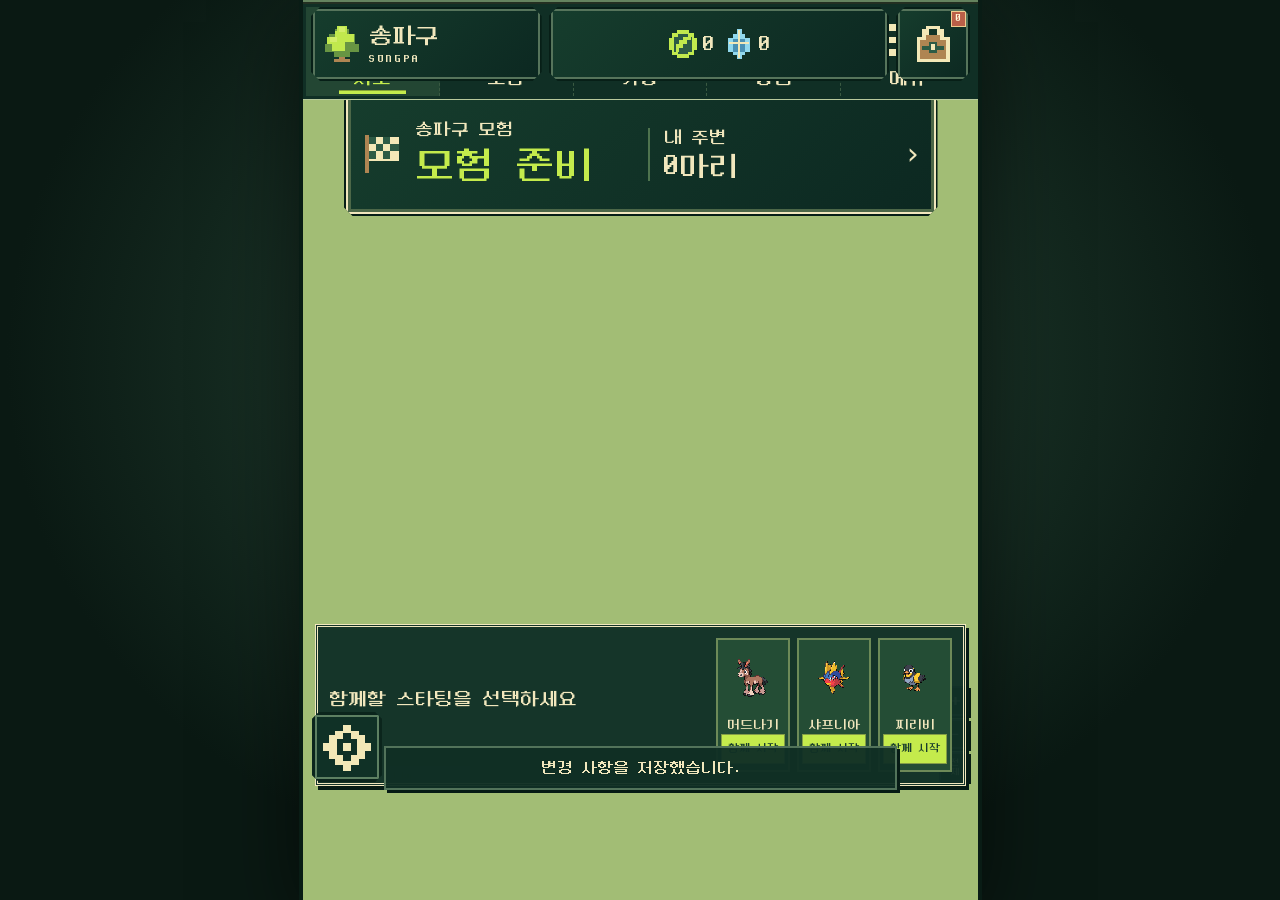
==== index.html @ f277f187 "Publish Poketour 4afa9ff" ====
<!doctype html>
<html lang="ko">
<head>
  <meta charset="UTF-8"><meta name="viewport" content="width=device-width, initial-scale=1, viewport-fit=cover">
  <meta name="theme-color" content="#192e28"><meta name="description" content="송파구 실제 지도와 GPS에서 시작하는 도트풍 팬게임. 현실 시간으로 이동하고 시설을 탐험하세요.">
  <title>송파 모험지도</title>
  <link rel="icon" href="data:image/svg+xml,%3Csvg xmlns='http://www.w3.org/2000/svg' viewBox='0 0 32 32'%3E%3Cpath fill='%23192e28' d='M0 0h32v32H0z'/%3E%3Cpath fill='%23caee7d' d='M8 6h16v16h-4v4h-8v-4H8z'/%3E%3Cpath fill='%23192e28' d='M13 11h6v6h-6z'/%3E%3C/svg%3E">
  <link rel="stylesheet" href="./maplibre-gl.css"><link rel="stylesheet" href="./style.css?v=4"><link rel="stylesheet" href="./mobile.css?v=6">
  <script defer src="./runtime-config.js"></script><script defer src="./platform/browser.js"></script>
  <link rel="stylesheet" href="./ui-theme.css?v=3"><script defer src="./maplibre-gl.js"></script><script defer src="./game-config.js?v=3"></script><script defer src="./game-core.js?v=3"></script><script defer src="./app.js?v=5"></script><script defer src="./engine.js?v=5"></script><script defer src="./save-controls.js"></script><script defer src="./game-ui.js?v=9"></script>
</head>
<body>
  <div class="game-window">
  <header class="topbar"><div class="brand pixel-frame"><span class="pixel-icon icon-tree" aria-hidden="true"></span><div><h1>송파구</h1><p>SONGPA</p></div></div><strong id="wallet" class="resource-bar pixel-frame" aria-label="보유 재화"></strong><button class="quick-bag pixel-frame" data-tab="bag" aria-label="가방 열기" title="가방"><span class="pixel-icon icon-bag" aria-hidden="true"></span><span id="bag-count" class="count-dot">0</span></button></header>
  <main id="workspace" class="workspace" data-screen="map">
    <section class="map-area" aria-label="송파구 모험 지도">
      <div id="map"></div>
      <div class="map-tools"><button id="follow-character" aria-label="게임 위치로 이동" title="게임 위치로 이동"><span class="pixel-icon icon-target" aria-hidden="true"></span></button><button id="test-spawn" aria-label="시험용 포켓몬 출현" title="시험용 포켓몬 출현"><span class="pixel-icon icon-sprout" aria-hidden="true"></span></button></div><button id="cluster-summary" aria-hidden="true" tabindex="-1" hidden></button><div class="map-caption"><span class="badge">SONGPA</span><span>실제 지형 · 도트풍 지도</span></div>
      <div class="map-controls"><button id="zoom-in" aria-label="지도 확대">＋</button><button id="zoom-out" aria-label="지도 축소">−</button><button id="reset-map" aria-label="송파구 전체 보기">전체</button></div>
      <div id="map-error" class="map-error" hidden><strong>지도를 불러오지 못했습니다.</strong><p>지도는 인터넷 연결이 필요합니다. 아래 장소 목록은 계속 살펴볼 수 있습니다.</p><button onclick="location.reload()">다시 불러오기</button></div>

    </section>
    <aside class="explorer" aria-label="송파구 장소 탐색">
      <div class="explorer-heading"><span class="eyebrow">모험의 첫 지역</span><h2>송파구</h2><p>목적지를 선택하고 경로를 확인하세요.</p></div>
      <button id="journey-hud" class="journey-hud pixel-frame" aria-label="이동 정보 열기"><span class="pixel-icon icon-flag" aria-hidden="true"></span><span class="journey-main"><small id="journey-label">모험 준비</small><strong id="journey-duration">송파 탐험</strong></span><span class="journey-arrival"><small id="journey-eta-label">내 주변</small><strong id="journey-eta">—</strong></span><span class="journey-chevron" aria-hidden="true">›</span></button><div id="journey-actions" hidden><button id="journey-depart">출발하기</button><button id="journey-detail">경로 상세</button></div><p id="game-status" class="status-toast" role="status">이 브라우저의 모험을 불러오는 중…</p><section id="starter-panel" class="game-panel"><h3>함께할 스타팅을 선택하세요</h3><p>5레벨 · 2,500원 · 몬스터볼 25개 · 슈퍼볼 5개 · 상처약 10개 (게임용 초기값)</p><div id="starter-choices"></div></section>
      <nav class="game-tabs" aria-label="게임 메뉴"><button data-tab="map" aria-label="지도" title="지도" aria-pressed="true"><span class="pixel-icon icon-map" aria-hidden="true"></span><span>지도</span></button><button data-tab="dex" aria-label="도감" title="도감"><span class="pixel-icon icon-dex" aria-hidden="true"></span><span>도감</span></button><button data-tab="bag" aria-label="가방" title="가방"><span class="pixel-icon icon-bag" aria-hidden="true"></span><span>가방</span></button><button data-tab="shop" aria-label="상점" title="상점"><span class="pixel-icon icon-shop" aria-hidden="true"></span><span>상점</span></button><button data-tab="settings" aria-label="메뉴" title="메뉴"><span class="pixel-icon icon-menu" aria-hidden="true"></span><span>메뉴</span></button></nav><section id="panel-team" hidden></section><section id="panel-battle" hidden></section><section id="panel-log" hidden></section><section id="panel-dex" hidden><h3>전 세대 도감</h3><input id="dex-search" placeholder="이름·영문명·전국도감 번호" aria-label="도감 검색"><p id="dex-count"></p><a href="./data-report.json" target="_blank">데이터 범위·검토 목록</a><div id="dex-list"></div></section><section id="panel-bag" hidden></section><section id="panel-shop" hidden></section><section id="panel-settings" hidden><h3 class="panel-title">모험 메뉴</h3><div class="menu-grid"><button data-tab="team" aria-label="탐험 팀" title="탐험 팀"><span class="pixel-icon icon-team" aria-hidden="true"></span><span>탐험 팀</span></button><button id="battle-badge" data-tab="battle" aria-label="전투" title="전투"><span class="pixel-icon icon-battle" aria-hidden="true"></span><span>전투</span></button><button data-tab="nearby" aria-label="주변 장소" title="주변 장소"><span class="pixel-icon icon-location" aria-hidden="true"></span><span>주변 장소</span></button><button data-tab="log" aria-label="모험 기록" title="모험 기록"><span class="pixel-icon icon-log" aria-hidden="true"></span><span>모험 기록</span></button></div><details class="menu-section" open><summary>위치 · 탐색</summary><section id="control-panel" class="game-panel menu-control" aria-label="모험 상태"><span id="mode-label" class="eyebrow">진행도 확인 중</span><h3 id="game-location">모험을 준비하고 있어요</h3><p id="save-status" role="status"></p><div class="location-bar"><div><span id="gps-title">GPS 확인 준비</span><small id="gps-status" role="status">실제 GPS와 게임 위치는 분리됩니다.</small></div><div class="location-actions"><button id="resume-position" aria-label="저장된 위치에서 재개" title="저장된 위치에서 재개">↶</button><button id="locate" aria-label="GPS 확인" title="GPS 확인">◎ <span>GPS</span></button></div></div><p id="catchup-status" hidden></p><div class="button-row"><button id="search-toggle">현재 위치 자동 탐색</button><button id="auto-toggle">자동 전투</button></div><div class="button-row"><button id="join-gps">GPS 합류</button><button id="demo-start">체험 시작</button></div><small>체험 출발점은 지도에서 확인한 서울아산병원 앞 보행로입니다. GPS 위치가 아닙니다.</small><div id="travel-status" hidden><progress id="travel-progress" max="100" value="0"></progress><strong id="travel-remaining"></strong><p id="travel-eta"></p><button id="cancel-travel">현재 진행 지점에서 이동 종료</button></div></section></details><details class="menu-section"><summary>자동 전투 설정</summary><div id="settings-content"></div></details><details class="menu-section"><summary>지도 배율</summary><section class="zoom-panel"><div id="zoom-options"></div><p id="range-status"></p></section></details><section id="backup-panel" class="menu-section" hidden><h3>이 브라우저의 저장</h3><p>로그인 없이 이 브라우저에 저장됩니다. 브라우저 데이터를 지우면 진행도가 사라질 수 있습니다. 다른 기기로 옮기려면 저장 파일을 내려받으세요.</p><button id="backup-export">저장 파일 내려받기</button><label>저장 파일 선택<input id="backup-file" type="file" accept="application/json,.json"></label><button id="backup-restore" hidden>선택한 저장으로 복원</button><p id="backup-status" role="status"></p></section><footer id="site-info" class="side-footer"><p>학교·병원에 출입하거나 물에 들어갈 필요가 없습니다. 실제 내비게이션·안전 안내가 아닌 비영리 팬게임 프로토타입입니다.</p><details><summary>데이터·선정 기준·개인정보</summary><p id="facility-counts"></p><p>공원: 확인된 면적 30,000㎡ 이상만. 병원: 심평원 종합병원·상급종합 분류만. 면적 미확인·단위 오류 공원은 제외합니다. 장소 목록은 송파구의 모든 시설을 보장하지 않습니다.</p><p>공원 면적: 서울시 주요 공원현황(2026 하반기, 공공누리 1유형) 및 서울시 한강 안내. 학교·수역 좌표: OSM 2026-09-27. 학교급은 이름·태그로 구분하고 미확인은 난이도 미정. 실제 교직원·학생은 사용하지 않습니다.</p><p>점선 경계·지역 판정: 2015 공개 행정경계 시험 범위이며 최신 경계를 보장하지 않습니다. 공원·수면 경계는 OSM 원본 폴리곤으로 확인하며, 확인 실패 구역은 임의로 생성하지 않습니다.</p><p>도보: 송파 OSM 보행 연결망을 브라우저에서 자체 계산한 경로·예상 시간. 임시 속도 도보 4·지상 8·공중 20·수상 8km/h. 시간 배율은 1:1. 수상·복합 이동은 실제 동일 수면과 보행 연결망이 확인되는 경우에만 지원합니다.</p><p>실제 GPS와 오차는 화면 메모리에만 보관하며 이력은 쌓지 않습니다. 게임 위치·이동 경로·진행도는 이 브라우저의 IndexedDB에 저장됩니다. 별도 계정이나 로그인은 필요하지 않습니다. GPS에서 게임을 시작·합류하면 해당 좌표가 게임 위치로 저장됩니다. 경로 계산은 브라우저가 내려받은 보행 연결망으로 처리합니다. 지도 타일 요청은 OpenFreeMap에 전달됩니다.</p><p>GPS 오차 100m·유효 시간 60초·경로 정합 허용치는 개발용 잠정값입니다. 전투·포획·성장·진화·시설 이용은 브라우저에서 처리합니다. 일부 기술·특수 진화·특성 효과는 지원 범위가 제한되며 기술 관리 화면과 README에 표시합니다.</p><a href="https://www.openstreetmap.org/copyright" target="_blank" rel="noopener">© OpenStreetMap contributors · ODbL</a> · <a href="https://www.openstreetmap.org/fixthemap" target="_blank" rel="noopener">지도 오류 수정</a><br><a href="https://openmaptiles.org" target="_blank" rel="noopener">OpenMapTiles</a> · <a href="https://openfreemap.org" target="_blank" rel="noopener">OpenFreeMap</a><br><a href="https://www.openstreetmap.org/copyright" target="_blank" rel="noopener">보행 연결망: OpenStreetMap · ODbL</a><br><a href="https://data.seoul.go.kr/dataList/OA-394/A/1/datasetView.do" target="_blank" rel="noopener">공원 면적: 서울 열린데이터광장</a><br><a href="https://github.com/southkorea/seoul-maps" target="_blank" rel="noopener">경계: southkorea/seoul-maps · Apache 2.0</a><p>포켓몬 원본 자료: PokéAPI · PokeAPI/sprites. 레드 도트: pret/pokefirered 원본 그래픽 (Pokémon 권리자 소유). 비영리 팬게임이며 IP 이용 허가를 받은 서비스가 아닙니다.</p><a href="./README.html" target="_blank">구현 규칙·검증·제한 확인</a></details></footer></section><div id="map-explore" hidden><div class="filters" aria-label="장소 종류"><button data-filter="all" aria-pressed="true">전체</button><button data-filter="hospital" aria-pressed="false"><span class="key hospital">＋</span>센터</button><button data-filter="school" aria-pressed="false"><span class="key school">G</span>체육관</button><button data-filter="habitat" aria-pressed="false"><span class="key habitat">H</span>서식지</button><button data-filter="shop" aria-pressed="false"><span class="key shop">D</span>백화점</button></div>
      <p class="list-summary" id="list-summary" role="status">공개 지도에서 장소를 불러오는 중…</p>
      <div id="detail" class="detail" hidden><button id="close-detail" class="close" aria-label="선택 장소 닫기">×</button><span id="detail-type" class="eyebrow"></span><h3 id="detail-name"></h3><p id="detail-desc"></p><div class="detail-meta"><span id="detail-distance"></span><span id="detail-coord"></span><span id="facility-evidence"></span><a id="facility-source" target="_blank" rel="noopener">장소 출처 확인</a></div><label for="travel-mode">이동 방식</label><select id="travel-mode"><option value="walk">도보</option><option value="ground">지상 탑승</option><option value="air">공중 탑승</option><option value="water">수상 탑승</option></select><p id="mode-help" class="notice"></p><button id="favorite-place">중요 장소 지정</button><button id="calculate-route">경로·예상 시간 확인</button><div id="route-result" role="status">출발점과 목적지를 선택해 주세요.</div><button id="depart" disabled>출발</button><button id="open-activity" disabled>도착 후 활동</button></div>
      <section id="activity-panel" class="activity-panel" aria-label="시설 활동" hidden><span id="activity-type" class="eyebrow"></span><h3 id="activity-name"></h3><div id="activity-content"></div><div class="button-row"><button id="heal-party" hidden>모두 치료하기</button><button id="close-activity">활동 닫기</button></div></section>
      <div id="place-list" class="place-list"></div></div>
      <p id="world-status" role="status">환경 경계 준비 중</p><button id="retry-world">실제 경계 다시 확인</button>
    </aside>
  </main>
  </div>
</body>
</html>
---- maplibre-gl.css ----
.maplibregl-map{font:12px/20px Helvetica Neue,Arial,Helvetica,sans-serif;overflow:hidden;position:relative;-webkit-tap-highlight-color:rgb(0,0,0,0)}.maplibregl-canvas{left:0;position:absolute;top:0}.maplibregl-map:fullscreen{height:100%;width:100%}.maplibregl-ctrl-group button.maplibregl-ctrl-compass{touch-action:none}.maplibregl-canvas-container.maplibregl-interactive,.maplibregl-ctrl-group button.maplibregl-ctrl-compass{cursor:grab;-webkit-user-select:none;-moz-user-select:none;user-select:none}.maplibregl-canvas-container.maplibregl-interactive.maplibregl-track-pointer{cursor:pointer}.maplibregl-canvas-container.maplibregl-interactive:active,.maplibregl-ctrl-group button.maplibregl-ctrl-compass:active{cursor:grabbing}.maplibregl-canvas-container.maplibregl-touch-zoom-rotate,.maplibregl-canvas-container.maplibregl-touch-zoom-rotate .maplibregl-canvas{touch-action:pan-x pan-y}.maplibregl-canvas-container.maplibregl-touch-drag-pan,.maplibregl-canvas-container.maplibregl-touch-drag-pan .maplibregl-canvas{touch-action:pinch-zoom}.maplibregl-canvas-container.maplibregl-touch-zoom-rotate.maplibregl-touch-drag-pan,.maplibregl-canvas-container.maplibregl-touch-zoom-rotate.maplibregl-touch-drag-pan .maplibregl-canvas{touch-action:none}.maplibregl-canvas-container.maplibregl-touch-drag-pan.maplibregl-cooperative-gestures,.maplibregl-canvas-container.maplibregl-touch-drag-pan.maplibregl-cooperative-gestures .maplibregl-canvas{touch-action:pan-x pan-y}.maplibregl-ctrl-bottom-left,.maplibregl-ctrl-bottom-right,.maplibregl-ctrl-top-left,.maplibregl-ctrl-top-right{pointer-events:none;position:absolute;z-index:2}.maplibregl-ctrl-top-left{left:0;top:0}.maplibregl-ctrl-top-right{right:0;top:0}.maplibregl-ctrl-bottom-left{bottom:0;left:0}.maplibregl-ctrl-bottom-right{bottom:0;right:0}.maplibregl-ctrl{clear:both;pointer-events:auto;transform:translate(0)}.maplibregl-ctrl-top-left .maplibregl-ctrl{float:left;margin:10px 0 0 10px}.maplibregl-ctrl-top-right .maplibregl-ctrl{float:right;margin:10px 10px 0 0}.maplibregl-ctrl-bottom-left .maplibregl-ctrl{float:left;margin:0 0 10px 10px}.maplibregl-ctrl-bottom-right .maplibregl-ctrl{float:right;margin:0 10px 10px 0}.maplibregl-ctrl-group{background:#fff;border-radius:4px}.maplibregl-ctrl-group:not(:empty){box-shadow:0 0 0 2px rgba(0,0,0,.1)}@media (forced-colors:active){.maplibregl-ctrl-group:not(:empty){box-shadow:0 0 0 2px ButtonText}}.maplibregl-ctrl-group button{background-color:transparent;border:0;box-sizing:border-box;cursor:pointer;display:block;height:29px;outline:none;padding:0;width:29px}.maplibregl-ctrl-group button+button{border-top:1px solid #ddd}.maplibregl-ctrl button .maplibregl-ctrl-icon{background-position:50%;background-repeat:no-repeat;display:block;height:100%;width:100%}@media (forced-colors:active){.maplibregl-ctrl-icon{background-color:transparent}.maplibregl-ctrl-group button+button{border-top:1px solid ButtonText}}.maplibregl-ctrl button::-moz-focus-inner{border:0;padding:0}.maplibregl-ctrl-attrib-button:focus,.maplibregl-ctrl-group button:focus{box-shadow:0 0 2px 2px #0096ff}.maplibregl-ctrl button:disabled{cursor:not-allowed}.maplibregl-ctrl button:disabled .maplibregl-ctrl-icon{opacity:.25}@media (hover:hover){.maplibregl-ctrl button:not(:disabled):hover{background-color:rgba(0,0,0,.05)}}.maplibregl-ctrl button:not(:disabled):active{background-color:rgba(0,0,0,.05)}.maplibregl-ctrl-group button:focus:focus-visible{box-shadow:0 0 2px 2px #0096ff}.maplibregl-ctrl-group button:focus:not(:focus-visible){box-shadow:none}.maplibregl-ctrl-group button:focus:first-child{border-radius:4px 4px 0 0}.maplibregl-ctrl-group button:focus:last-child{border-radius:0 0 4px 4px}.maplibregl-ctrl-group button:focus:only-child{border-radius:inherit}.maplibregl-ctrl button.maplibregl-ctrl-zoom-out .maplibregl-ctrl-icon{background-image:url("data:image/svg+xml;charset=utf-8,%3Csvg xmlns='http://www.w3.org/2000/svg' width='29' height='29' fill='%23333' viewBox='0 0 29 29'%3E%3Cpath d='M10 13c-.75 0-1.5.75-1.5 1.5S9.25 16 10 16h9c.75 0 1.5-.75 1.5-1.5S19.75 13 19 13z'/%3E%3C/svg%3E")}.maplibregl-ctrl button.maplibregl-ctrl-zoom-in .maplibregl-ctrl-icon{background-image:url("data:image/svg+xml;charset=utf-8,%3Csvg xmlns='http://www.w3.org/2000/svg' width='29' height='29' fill='%23333' viewBox='0 0 29 29'%3E%3Cpath d='M14.5 8.5c-.75 0-1.5.75-1.5 1.5v3h-3c-.75 0-1.5.75-1.5 1.5S9.25 16 10 16h3v3c0 .75.75 1.5 1.5 1.5S16 19.75 16 19v-3h3c.75 0 1.5-.75 1.5-1.5S19.75 13 19 13h-3v-3c0-.75-.75-1.5-1.5-1.5'/%3E%3C/svg%3E")}@media (forced-colors:active){.maplibregl-ctrl button.maplibregl-ctrl-zoom-out .maplibregl-ctrl-icon{background-image:url("data:image/svg+xml;charset=utf-8,%3Csvg xmlns='http://www.w3.org/2000/svg' width='29' height='29' fill='%23fff' viewBox='0 0 29 29'%3E%3Cpath d='M10 13c-.75 0-1.5.75-1.5 1.5S9.25 16 10 16h9c.75 0 1.5-.75 1.5-1.5S19.75 13 19 13z'/%3E%3C/svg%3E")}.maplibregl-ctrl button.maplibregl-ctrl-zoom-in .maplibregl-ctrl-icon{background-image:url("data:image/svg+xml;charset=utf-8,%3Csvg xmlns='http://www.w3.org/2000/svg' width='29' height='29' fill='%23fff' viewBox='0 0 29 29'%3E%3Cpath d='M14.5 8.5c-.75 0-1.5.75-1.5 1.5v3h-3c-.75 0-1.5.75-1.5 1.5S9.25 16 10 16h3v3c0 .75.75 1.5 1.5 1.5S16 19.75 16 19v-3h3c.75 0 1.5-.75 1.5-1.5S19.75 13 19 13h-3v-3c0-.75-.75-1.5-1.5-1.5'/%3E%3C/svg%3E")}}@media (forced-colors:active) and (prefers-color-scheme:light){.maplibregl-ctrl button.maplibregl-ctrl-zoom-out .maplibregl-ctrl-icon{background-image:url("data:image/svg+xml;charset=utf-8,%3Csvg xmlns='http://www.w3.org/2000/svg' width='29' height='29' viewBox='0 0 29 29'%3E%3Cpath d='M10 13c-.75 0-1.5.75-1.5 1.5S9.25 16 10 16h9c.75 0 1.5-.75 1.5-1.5S19.75 13 19 13z'/%3E%3C/svg%3E")}.maplibregl-ctrl button.maplibregl-ctrl-zoom-in .maplibregl-ctrl-icon{background-image:url("data:image/svg+xml;charset=utf-8,%3Csvg xmlns='http://www.w3.org/2000/svg' width='29' height='29' viewBox='0 0 29 29'%3E%3Cpath d='M14.5 8.5c-.75 0-1.5.75-1.5 1.5v3h-3c-.75 0-1.5.75-1.5 1.5S9.25 16 10 16h3v3c0 .75.75 1.5 1.5 1.5S16 19.75 16 19v-3h3c.75 0 1.5-.75 1.5-1.5S19.75 13 19 13h-3v-3c0-.75-.75-1.5-1.5-1.5'/%3E%3C/svg%3E")}}.maplibregl-ctrl button.maplibregl-ctrl-fullscreen .maplibregl-ctrl-icon{background-image:url("data:image/svg+xml;charset=utf-8,%3Csvg xmlns='http://www.w3.org/2000/svg' width='29' height='29' fill='%23333' viewBox='0 0 29 29'%3E%3Cpath d='M24 16v5.5c0 1.75-.75 2.5-2.5 2.5H16v-1l3-1.5-4-5.5 1-1 5.5 4 1.5-3zM6 16l1.5 3 5.5-4 1 1-4 5.5 3 1.5v1H7.5C5.75 24 5 23.25 5 21.5V16zm7-11v1l-3 1.5 4 5.5-1 1-5.5-4L6 13H5V7.5C5 5.75 5.75 5 7.5 5zm11 2.5c0-1.75-.75-2.5-2.5-2.5H16v1l3 1.5-4 5.5 1 1 5.5-4 1.5 3h1z'/%3E%3C/svg%3E")}.maplibregl-ctrl button.maplibregl-ctrl-shrink .maplibregl-ctrl-icon{background-image:url("data:image/svg+xml;charset=utf-8,%3Csvg xmlns='http://www.w3.org/2000/svg' width='29' height='29' viewBox='0 0 29 29'%3E%3Cpath d='M18.5 16c-1.75 0-2.5.75-2.5 2.5V24h1l1.5-3 5.5 4 1-1-4-5.5 3-1.5v-1zM13 18.5c0-1.75-.75-2.5-2.5-2.5H5v1l3 1.5L4 24l1 1 5.5-4 1.5 3h1zm3-8c0 1.75.75 2.5 2.5 2.5H24v-1l-3-1.5L25 5l-1-1-5.5 4L17 5h-1zM10.5 13c1.75 0 2.5-.75 2.5-2.5V5h-1l-1.5 3L5 4 4 5l4 5.5L5 12v1z'/%3E%3C/svg%3E")}@media (forced-colors:active){.maplibregl-ctrl button.maplibregl-ctrl-fullscreen .maplibregl-ctrl-icon{background-image:url("data:image/svg+xml;charset=utf-8,%3Csvg xmlns='http://www.w3.org/2000/svg' width='29' height='29' fill='%23fff' viewBox='0 0 29 29'%3E%3Cpath d='M24 16v5.5c0 1.75-.75 2.5-2.5 2.5H16v-1l3-1.5-4-5.5 1-1 5.5 4 1.5-3zM6 16l1.5 3 5.5-4 1 1-4 5.5 3 1.5v1H7.5C5.75 24 5 23.25 5 21.5V16zm7-11v1l-3 1.5 4 5.5-1 1-5.5-4L6 13H5V7.5C5 5.75 5.75 5 7.5 5zm11 2.5c0-1.75-.75-2.5-2.5-2.5H16v1l3 1.5-4 5.5 1 1 5.5-4 1.5 3h1z'/%3E%3C/svg%3E")}.maplibregl-ctrl button.maplibregl-ctrl-shrink .maplibregl-ctrl-icon{background-image:url("data:image/svg+xml;charset=utf-8,%3Csvg xmlns='http://www.w3.org/2000/svg' width='29' height='29' fill='%23fff' viewBox='0 0 29 29'%3E%3Cpath d='M18.5 16c-1.75 0-2.5.75-2.5 2.5V24h1l1.5-3 5.5 4 1-1-4-5.5 3-1.5v-1zM13 18.5c0-1.75-.75-2.5-2.5-2.5H5v1l3 1.5L4 24l1 1 5.5-4 1.5 3h1zm3-8c0 1.75.75 2.5 2.5 2.5H24v-1l-3-1.5L25 5l-1-1-5.5 4L17 5h-1zM10.5 13c1.75 0 2.5-.75 2.5-2.5V5h-1l-1.5 3L5 4 4 5l4 5.5L5 12v1z'/%3E%3C/svg%3E")}}@media (forced-colors:active) and (prefers-color-scheme:light){.maplibregl-ctrl button.maplibregl-ctrl-fullscreen .maplibregl-ctrl-icon{background-image:url("data:image/svg+xml;charset=utf-8,%3Csvg xmlns='http://www.w3.org/2000/svg' width='29' height='29' viewBox='0 0 29 29'%3E%3Cpath d='M24 16v5.5c0 1.75-.75 2.5-2.5 2.5H16v-1l3-1.5-4-5.5 1-1 5.5 4 1.5-3zM6 16l1.5 3 5.5-4 1 1-4 5.5 3 1.5v1H7.5C5.75 24 5 23.25 5 21.5V16zm7-11v1l-3 1.5 4 5.5-1 1-5.5-4L6 13H5V7.5C5 5.75 5.75 5 7.5 5zm11 2.5c0-1.75-.75-2.5-2.5-2.5H16v1l3 1.5-4 5.5 1 1 5.5-4 1.5 3h1z'/%3E%3C/svg%3E")}.maplibregl-ctrl button.maplibregl-ctrl-shrink .maplibregl-ctrl-icon{background-image:url("data:image/svg+xml;charset=utf-8,%3Csvg xmlns='http://www.w3.org/2000/svg' width='29' height='29' viewBox='0 0 29 29'%3E%3Cpath d='M18.5 16c-1.75 0-2.5.75-2.5 2.5V24h1l1.5-3 5.5 4 1-1-4-5.5 3-1.5v-1zM13 18.5c0-1.75-.75-2.5-2.5-2.5H5v1l3 1.5L4 24l1 1 5.5-4 1.5 3h1zm3-8c0 1.75.75 2.5 2.5 2.5H24v-1l-3-1.5L25 5l-1-1-5.5 4L17 5h-1zM10.5 13c1.75 0 2.5-.75 2.5-2.5V5h-1l-1.5 3L5 4 4 5l4 5.5L5 12v1z'/%3E%3C/svg%3E")}}.maplibregl-ctrl button.maplibregl-ctrl-compass .maplibregl-ctrl-icon{background-image:url("data:image/svg+xml;charset=utf-8,%3Csvg xmlns='http://www.w3.org/2000/svg' width='29' height='29' fill='%23333' viewBox='0 0 29 29'%3E%3Cpath d='m10.5 14 4-8 4 8z'/%3E%3Cpath fill='%23ccc' d='m10.5 16 4 8 4-8z'/%3E%3C/svg%3E")}@media (forced-colors:active){.maplibregl-ctrl button.maplibregl-ctrl-compass .maplibregl-ctrl-icon{background-image:url("data:image/svg+xml;charset=utf-8,%3Csvg xmlns='http://www.w3.org/2000/svg' width='29' height='29' fill='%23fff' viewBox='0 0 29 29'%3E%3Cpath d='m10.5 14 4-8 4 8z'/%3E%3Cpath fill='%23ccc' d='m10.5 16 4 8 4-8z'/%3E%3C/svg%3E")}}@media (forced-colors:active) and (prefers-color-scheme:light){.maplibregl-ctrl button.maplibregl-ctrl-compass .maplibregl-ctrl-icon{background-image:url("data:image/svg+xml;charset=utf-8,%3Csvg xmlns='http://www.w3.org/2000/svg' width='29' height='29' viewBox='0 0 29 29'%3E%3Cpath d='m10.5 14 4-8 4 8z'/%3E%3Cpath fill='%23ccc' d='m10.5 16 4 8 4-8z'/%3E%3C/svg%3E")}}.maplibregl-ctrl button.maplibregl-ctrl-globe .maplibregl-ctrl-icon{background-image:url("data:image/svg+xml;charset=utf-8,%3Csvg xmlns='http://www.w3.org/2000/svg' width='22' height='22' fill='none' stroke='%23333' viewBox='0 0 22 22'%3E%3Ccircle cx='11' cy='11' r='8.5'/%3E%3Cpath d='M17.5 11c0 4.819-3.02 8.5-6.5 8.5S4.5 15.819 4.5 11 7.52 2.5 11 2.5s6.5 3.681 6.5 8.5Z'/%3E%3Cpath d='M13.5 11c0 2.447-.331 4.64-.853 6.206-.262.785-.562 1.384-.872 1.777-.314.399-.58.517-.775.517s-.461-.118-.775-.517c-.31-.393-.61-.992-.872-1.777C8.831 15.64 8.5 13.446 8.5 11s.331-4.64.853-6.206c.262-.785.562-1.384.872-1.777.314-.399.58-.517.775-.517s.461.118.775.517c.31.393.61.992.872 1.777.522 1.565.853 3.76.853 6.206Z'/%3E%3Cpath d='M11 7.5c-1.909 0-3.622-.166-4.845-.428-.616-.132-1.08-.283-1.379-.434a1.3 1.3 0 0 1-.224-.138q.07-.058.224-.138c.299-.151.763-.302 1.379-.434C7.378 5.666 9.091 5.5 11 5.5s3.622.166 4.845.428c.616.132 1.08.283 1.379.434.105.053.177.1.224.138q-.07.058-.224.138c-.299.151-.763.302-1.379.434-1.223.262-2.936.428-4.845.428ZM4.486 6.436ZM11 16.5c-1.909 0-3.622-.166-4.845-.428-.616-.132-1.08-.283-1.379-.434a1.3 1.3 0 0 1-.224-.138 1.3 1.3 0 0 1 .224-.138c.299-.151.763-.302 1.379-.434C7.378 14.666 9.091 14.5 11 14.5s3.622.166 4.845.428c.616.132 1.08.283 1.379.434.105.053.177.1.224.138a1.3 1.3 0 0 1-.224.138c-.299.151-.763.302-1.379.434-1.223.262-2.936.428-4.845.428Zm-6.514-1.064ZM11 12.5c-2.46 0-4.672-.222-6.255-.574-.796-.177-1.406-.38-1.805-.59a1.5 1.5 0 0 1-.39-.272.3.3 0 0 1-.047-.064.3.3 0 0 1 .048-.064c.066-.073.189-.167.389-.272.399-.21 1.009-.413 1.805-.59C6.328 9.722 8.54 9.5 11 9.5s4.672.222 6.256.574c.795.177 1.405.38 1.804.59.2.105.323.2.39.272a.3.3 0 0 1 .047.064.3.3 0 0 1-.048.064 1.4 1.4 0 0 1-.389.272c-.399.21-1.009.413-1.804.59-1.584.352-3.796.574-6.256.574Zm-8.501-1.51v.002zm0 .018v.002zm17.002.002v-.002zm0-.018v-.002z'/%3E%3C/svg%3E")}.maplibregl-ctrl button.maplibregl-ctrl-globe-enabled .maplibregl-ctrl-icon{background-image:url("data:image/svg+xml;charset=utf-8,%3Csvg xmlns='http://www.w3.org/2000/svg' width='22' height='22' fill='none' stroke='%2333b5e5' viewBox='0 0 22 22'%3E%3Ccircle cx='11' cy='11' r='8.5'/%3E%3Cpath d='M17.5 11c0 4.819-3.02 8.5-6.5 8.5S4.5 15.819 4.5 11 7.52 2.5 11 2.5s6.5 3.681 6.5 8.5Z'/%3E%3Cpath d='M13.5 11c0 2.447-.331 4.64-.853 6.206-.262.785-.562 1.384-.872 1.777-.314.399-.58.517-.775.517s-.461-.118-.775-.517c-.31-.393-.61-.992-.872-1.777C8.831 15.64 8.5 13.446 8.5 11s.331-4.64.853-6.206c.262-.785.562-1.384.872-1.777.314-.399.58-.517.775-.517s.461.118.775.517c.31.393.61.992.872 1.777.522 1.565.853 3.76.853 6.206Z'/%3E%3Cpath d='M11 7.5c-1.909 0-3.622-.166-4.845-.428-.616-.132-1.08-.283-1.379-.434a1.3 1.3 0 0 1-.224-.138q.07-.058.224-.138c.299-.151.763-.302 1.379-.434C7.378 5.666 9.091 5.5 11 5.5s3.622.166 4.845.428c.616.132 1.08.283 1.379.434.105.053.177.1.224.138q-.07.058-.224.138c-.299.151-.763.302-1.379.434-1.223.262-2.936.428-4.845.428ZM4.486 6.436ZM11 16.5c-1.909 0-3.622-.166-4.845-.428-.616-.132-1.08-.283-1.379-.434a1.3 1.3 0 0 1-.224-.138 1.3 1.3 0 0 1 .224-.138c.299-.151.763-.302 1.379-.434C7.378 14.666 9.091 14.5 11 14.5s3.622.166 4.845.428c.616.132 1.08.283 1.379.434.105.053.177.1.224.138a1.3 1.3 0 0 1-.224.138c-.299.151-.763.302-1.379.434-1.223.262-2.936.428-4.845.428Zm-6.514-1.064ZM11 12.5c-2.46 0-4.672-.222-6.255-.574-.796-.177-1.406-.38-1.805-.59a1.5 1.5 0 0 1-.39-.272.3.3 0 0 1-.047-.064.3.3 0 0 1 .048-.064c.066-.073.189-.167.389-.272.399-.21 1.009-.413 1.805-.59C6.328 9.722 8.54 9.5 11 9.5s4.672.222 6.256.574c.795.177 1.405.38 1.804.59.2.105.323.2.39.272a.3.3 0 0 1 .047.064.3.3 0 0 1-.048.064 1.4 1.4 0 0 1-.389.272c-.399.21-1.009.413-1.804.59-1.584.352-3.796.574-6.256.574Zm-8.501-1.51v.002zm0 .018v.002zm17.002.002v-.002zm0-.018v-.002z'/%3E%3C/svg%3E")}.maplibregl-ctrl button.maplibregl-ctrl-terrain .maplibregl-ctrl-icon{background-image:url("data:image/svg+xml;charset=utf-8,%3Csvg xmlns='http://www.w3.org/2000/svg' width='22' height='22' fill='%23333' viewBox='0 0 22 22'%3E%3Cpath d='m1.754 13.406 4.453-4.851 3.09 3.09 3.281 3.277.969-.969-3.309-3.312 3.844-4.121 6.148 6.886h1.082v-.855l-7.207-8.07-4.84 5.187L6.169 6.57l-5.48 5.965v.871ZM.688 16.844h20.625v1.375H.688Zm0 0'/%3E%3C/svg%3E")}.maplibregl-ctrl button.maplibregl-ctrl-terrain-enabled .maplibregl-ctrl-icon{background-image:url("data:image/svg+xml;charset=utf-8,%3Csvg xmlns='http://www.w3.org/2000/svg' width='22' height='22' fill='%2333b5e5' viewBox='0 0 22 22'%3E%3Cpath d='m1.754 13.406 4.453-4.851 3.09 3.09 3.281 3.277.969-.969-3.309-3.312 3.844-4.121 6.148 6.886h1.082v-.855l-7.207-8.07-4.84 5.187L6.169 6.57l-5.48 5.965v.871ZM.688 16.844h20.625v1.375H.688Zm0 0'/%3E%3C/svg%3E")}.maplibregl-ctrl button.maplibregl-ctrl-geolocate .maplibregl-ctrl-icon{background-image:url("data:image/svg+xml;charset=utf-8,%3Csvg xmlns='http://www.w3.org/2000/svg' width='29' height='29' fill='%23333' viewBox='0 0 20 20'%3E%3Cpath d='M10 4C9 4 9 5 9 5v.1A5 5 0 0 0 5.1 9H5s-1 0-1 1 1 1 1 1h.1A5 5 0 0 0 9 14.9v.1s0 1 1 1 1-1 1-1v-.1a5 5 0 0 0 3.9-3.9h.1s1 0 1-1-1-1-1-1h-.1A5 5 0 0 0 11 5.1V5s0-1-1-1m0 2.5a3.5 3.5 0 1 1 0 7 3.5 3.5 0 1 1 0-7'/%3E%3Ccircle cx='10' cy='10' r='2'/%3E%3C/svg%3E")}.maplibregl-ctrl button.maplibregl-ctrl-geolocate:disabled .maplibregl-ctrl-icon{background-image:url("data:image/svg+xml;charset=utf-8,%3Csvg xmlns='http://www.w3.org/2000/svg' width='29' height='29' fill='%23aaa' viewBox='0 0 20 20'%3E%3Cpath d='M10 4C9 4 9 5 9 5v.1A5 5 0 0 0 5.1 9H5s-1 0-1 1 1 1 1 1h.1A5 5 0 0 0 9 14.9v.1s0 1 1 1 1-1 1-1v-.1a5 5 0 0 0 3.9-3.9h.1s1 0 1-1-1-1-1-1h-.1A5 5 0 0 0 11 5.1V5s0-1-1-1m0 2.5a3.5 3.5 0 1 1 0 7 3.5 3.5 0 1 1 0-7'/%3E%3Ccircle cx='10' cy='10' r='2'/%3E%3Cpath fill='red' d='m14 5 1 1-9 9-1-1z'/%3E%3C/svg%3E")}.maplibregl-ctrl button.maplibregl-ctrl-geolocate.maplibregl-ctrl-geolocate-active .maplibregl-ctrl-icon{background-image:url("data:image/svg+xml;charset=utf-8,%3Csvg xmlns='http://www.w3.org/2000/svg' width='29' height='29' fill='%2333b5e5' viewBox='0 0 20 20'%3E%3Cpath d='M10 4C9 4 9 5 9 5v.1A5 5 0 0 0 5.1 9H5s-1 0-1 1 1 1 1 1h.1A5 5 0 0 0 9 14.9v.1s0 1 1 1 1-1 1-1v-.1a5 5 0 0 0 3.9-3.9h.1s1 0 1-1-1-1-1-1h-.1A5 5 0 0 0 11 5.1V5s0-1-1-1m0 2.5a3.5 3.5 0 1 1 0 7 3.5 3.5 0 1 1 0-7'/%3E%3Ccircle cx='10' cy='10' r='2'/%3E%3C/svg%3E")}.maplibregl-ctrl button.maplibregl-ctrl-geolocate.maplibregl-ctrl-geolocate-active-error .maplibregl-ctrl-icon{background-image:url("data:image/svg+xml;charset=utf-8,%3Csvg xmlns='http://www.w3.org/2000/svg' width='29' height='29' fill='%23e58978' viewBox='0 0 20 20'%3E%3Cpath d='M10 4C9 4 9 5 9 5v.1A5 5 0 0 0 5.1 9H5s-1 0-1 1 1 1 1 1h.1A5 5 0 0 0 9 14.9v.1s0 1 1 1 1-1 1-1v-.1a5 5 0 0 0 3.9-3.9h.1s1 0 1-1-1-1-1-1h-.1A5 5 0 0 0 11 5.1V5s0-1-1-1m0 2.5a3.5 3.5 0 1 1 0 7 3.5 3.5 0 1 1 0-7'/%3E%3Ccircle cx='10' cy='10' r='2'/%3E%3C/svg%3E")}.maplibregl-ctrl button.maplibregl-ctrl-geolocate.maplibregl-ctrl-geolocate-background .maplibregl-ctrl-icon{background-image:url("data:image/svg+xml;charset=utf-8,%3Csvg xmlns='http://www.w3.org/2000/svg' width='29' height='29' fill='%2333b5e5' viewBox='0 0 20 20'%3E%3Cpath d='M10 4C9 4 9 5 9 5v.1A5 5 0 0 0 5.1 9H5s-1 0-1 1 1 1 1 1h.1A5 5 0 0 0 9 14.9v.1s0 1 1 1 1-1 1-1v-.1a5 5 0 0 0 3.9-3.9h.1s1 0 1-1-1-1-1-1h-.1A5 5 0 0 0 11 5.1V5s0-1-1-1m0 2.5a3.5 3.5 0 1 1 0 7 3.5 3.5 0 1 1 0-7'/%3E%3C/svg%3E")}.maplibregl-ctrl button.maplibregl-ctrl-geolocate.maplibregl-ctrl-geolocate-background-error .maplibregl-ctrl-icon{background-image:url("data:image/svg+xml;charset=utf-8,%3Csvg xmlns='http://www.w3.org/2000/svg' width='29' height='29' fill='%23e54e33' viewBox='0 0 20 20'%3E%3Cpath d='M10 4C9 4 9 5 9 5v.1A5 5 0 0 0 5.1 9H5s-1 0-1 1 1 1 1 1h.1A5 5 0 0 0 9 14.9v.1s0 1 1 1 1-1 1-1v-.1a5 5 0 0 0 3.9-3.9h.1s1 0 1-1-1-1-1-1h-.1A5 5 0 0 0 11 5.1V5s0-1-1-1m0 2.5a3.5 3.5 0 1 1 0 7 3.5 3.5 0 1 1 0-7'/%3E%3C/svg%3E")}.maplibregl-ctrl button.maplibregl-ctrl-geolocate.maplibregl-ctrl-geolocate-waiting .maplibregl-ctrl-icon{animation:maplibregl-spin 2s linear infinite}@media (forced-colors:active){.maplibregl-ctrl button.maplibregl-ctrl-geolocate .maplibregl-ctrl-icon{background-image:url("data:image/svg+xml;charset=utf-8,%3Csvg xmlns='http://www.w3.org/2000/svg' width='29' height='29' fill='%23fff' viewBox='0 0 20 20'%3E%3Cpath d='M10 4C9 4 9 5 9 5v.1A5 5 0 0 0 5.1 9H5s-1 0-1 1 1 1 1 1h.1A5 5 0 0 0 9 14.9v.1s0 1 1 1 1-1 1-1v-.1a5 5 0 0 0 3.9-3.9h.1s1 0 1-1-1-1-1-1h-.1A5 5 0 0 0 11 5.1V5s0-1-1-1m0 2.5a3.5 3.5 0 1 1 0 7 3.5 3.5 0 1 1 0-7'/%3E%3Ccircle cx='10' cy='10' r='2'/%3E%3C/svg%3E")}.maplibregl-ctrl button.maplibregl-ctrl-geolocate:disabled .maplibregl-ctrl-icon{background-image:url("data:image/svg+xml;charset=utf-8,%3Csvg xmlns='http://www.w3.org/2000/svg' width='29' height='29' fill='%23999' viewBox='0 0 20 20'%3E%3Cpath d='M10 4C9 4 9 5 9 5v.1A5 5 0 0 0 5.1 9H5s-1 0-1 1 1 1 1 1h.1A5 5 0 0 0 9 14.9v.1s0 1 1 1 1-1 1-1v-.1a5 5 0 0 0 3.9-3.9h.1s1 0 1-1-1-1-1-1h-.1A5 5 0 0 0 11 5.1V5s0-1-1-1m0 2.5a3.5 3.5 0 1 1 0 7 3.5 3.5 0 1 1 0-7'/%3E%3Ccircle cx='10' cy='10' r='2'/%3E%3Cpath fill='red' d='m14 5 1 1-9 9-1-1z'/%3E%3C/svg%3E")}.maplibregl-ctrl button.maplibregl-ctrl-geolocate.maplibregl-ctrl-geolocate-active .maplibregl-ctrl-icon{background-image:url("data:image/svg+xml;charset=utf-8,%3Csvg xmlns='http://www.w3.org/2000/svg' width='29' height='29' fill='%2333b5e5' viewBox='0 0 20 20'%3E%3Cpath d='M10 4C9 4 9 5 9 5v.1A5 5 0 0 0 5.1 9H5s-1 0-1 1 1 1 1 1h.1A5 5 0 0 0 9 14.9v.1s0 1 1 1 1-1 1-1v-.1a5 5 0 0 0 3.9-3.9h.1s1 0 1-1-1-1-1-1h-.1A5 5 0 0 0 11 5.1V5s0-1-1-1m0 2.5a3.5 3.5 0 1 1 0 7 3.5 3.5 0 1 1 0-7'/%3E%3Ccircle cx='10' cy='10' r='2'/%3E%3C/svg%3E")}.maplibregl-ctrl button.maplibregl-ctrl-geolocate.maplibregl-ctrl-geolocate-active-error .maplibregl-ctrl-icon{background-image:url("data:image/svg+xml;charset=utf-8,%3Csvg xmlns='http://www.w3.org/2000/svg' width='29' height='29' fill='%23e58978' viewBox='0 0 20 20'%3E%3Cpath d='M10 4C9 4 9 5 9 5v.1A5 5 0 0 0 5.1 9H5s-1 0-1 1 1 1 1 1h.1A5 5 0 0 0 9 14.9v.1s0 1 1 1 1-1 1-1v-.1a5 5 0 0 0 3.9-3.9h.1s1 0 1-1-1-1-1-1h-.1A5 5 0 0 0 11 5.1V5s0-1-1-1m0 2.5a3.5 3.5 0 1 1 0 7 3.5 3.5 0 1 1 0-7'/%3E%3Ccircle cx='10' cy='10' r='2'/%3E%3C/svg%3E")}.maplibregl-ctrl button.maplibregl-ctrl-geolocate.maplibregl-ctrl-geolocate-background .maplibregl-ctrl-icon{background-image:url("data:image/svg+xml;charset=utf-8,%3Csvg xmlns='http://www.w3.org/2000/svg' width='29' height='29' fill='%2333b5e5' viewBox='0 0 20 20'%3E%3Cpath d='M10 4C9 4 9 5 9 5v.1A5 5 0 0 0 5.1 9H5s-1 0-1 1 1 1 1 1h.1A5 5 0 0 0 9 14.9v.1s0 1 1 1 1-1 1-1v-.1a5 5 0 0 0 3.9-3.9h.1s1 0 1-1-1-1-1-1h-.1A5 5 0 0 0 11 5.1V5s0-1-1-1m0 2.5a3.5 3.5 0 1 1 0 7 3.5 3.5 0 1 1 0-7'/%3E%3C/svg%3E")}.maplibregl-ctrl button.maplibregl-ctrl-geolocate.maplibregl-ctrl-geolocate-background-error .maplibregl-ctrl-icon{background-image:url("data:image/svg+xml;charset=utf-8,%3Csvg xmlns='http://www.w3.org/2000/svg' width='29' height='29' fill='%23e54e33' viewBox='0 0 20 20'%3E%3Cpath d='M10 4C9 4 9 5 9 5v.1A5 5 0 0 0 5.1 9H5s-1 0-1 1 1 1 1 1h.1A5 5 0 0 0 9 14.9v.1s0 1 1 1 1-1 1-1v-.1a5 5 0 0 0 3.9-3.9h.1s1 0 1-1-1-1-1-1h-.1A5 5 0 0 0 11 5.1V5s0-1-1-1m0 2.5a3.5 3.5 0 1 1 0 7 3.5 3.5 0 1 1 0-7'/%3E%3C/svg%3E")}}@media (forced-colors:active) and (prefers-color-scheme:light){.maplibregl-ctrl button.maplibregl-ctrl-geolocate .maplibregl-ctrl-icon{background-image:url("data:image/svg+xml;charset=utf-8,%3Csvg xmlns='http://www.w3.org/2000/svg' width='29' height='29' viewBox='0 0 20 20'%3E%3Cpath d='M10 4C9 4 9 5 9 5v.1A5 5 0 0 0 5.1 9H5s-1 0-1 1 1 1 1 1h.1A5 5 0 0 0 9 14.9v.1s0 1 1 1 1-1 1-1v-.1a5 5 0 0 0 3.9-3.9h.1s1 0 1-1-1-1-1-1h-.1A5 5 0 0 0 11 5.1V5s0-1-1-1m0 2.5a3.5 3.5 0 1 1 0 7 3.5 3.5 0 1 1 0-7'/%3E%3Ccircle cx='10' cy='10' r='2'/%3E%3C/svg%3E")}.maplibregl-ctrl button.maplibregl-ctrl-geolocate:disabled .maplibregl-ctrl-icon{background-image:url("data:image/svg+xml;charset=utf-8,%3Csvg xmlns='http://www.w3.org/2000/svg' width='29' height='29' fill='%23666' viewBox='0 0 20 20'%3E%3Cpath d='M10 4C9 4 9 5 9 5v.1A5 5 0 0 0 5.1 9H5s-1 0-1 1 1 1 1 1h.1A5 5 0 0 0 9 14.9v.1s0 1 1 1 1-1 1-1v-.1a5 5 0 0 0 3.9-3.9h.1s1 0 1-1-1-1-1-1h-.1A5 5 0 0 0 11 5.1V5s0-1-1-1m0 2.5a3.5 3.5 0 1 1 0 7 3.5 3.5 0 1 1 0-7'/%3E%3Ccircle cx='10' cy='10' r='2'/%3E%3Cpath fill='red' d='m14 5 1 1-9 9-1-1z'/%3E%3C/svg%3E")}}@keyframes maplibregl-spin{0%{transform:rotate(0deg)}to{transform:rotate(1turn)}}a.maplibregl-ctrl-logo{background-image:url("data:image/svg+xml;charset=utf-8,%3Csvg xmlns='http://www.w3.org/2000/svg' width='88' height='23' fill='none'%3E%3Cpath fill='%23000' fill-opacity='.4' fill-rule='evenodd' d='M17.408 16.796h-1.827l2.501-12.095h.198l3.324 6.533.988 2.19.988-2.19 3.258-6.533h.181l2.6 12.095h-1.81l-1.218-5.644-.362-1.71-.658 1.71-2.929 5.644h-.098l-2.914-5.644-.757-1.71-.345 1.71zm1.958-3.42-.726 3.663a1.255 1.255 0 0 1-1.232 1.011h-1.827a1.255 1.255 0 0 1-1.229-1.509l2.501-12.095a1.255 1.255 0 0 1 1.23-1.001h.197a1.25 1.25 0 0 1 1.12.685l3.19 6.273 3.125-6.263a1.25 1.25 0 0 1 1.123-.695h.181a1.255 1.255 0 0 1 1.227.991l1.443 6.71a5 5 0 0 1 .314-.787l.009-.016a4.6 4.6 0 0 1 1.777-1.887c.782-.46 1.668-.667 2.611-.667a4.6 4.6 0 0 1 1.7.32l.306.134c.21-.16.474-.256.759-.256h1.694a1.255 1.255 0 0 1 1.212.925 1.255 1.255 0 0 1 1.212-.925h1.711c.284 0 .545.094.755.252.613-.3 1.312-.45 2.075-.45 1.356 0 2.557.445 3.482 1.4q.47.48.763 1.064V4.701a1.255 1.255 0 0 1 1.255-1.255h1.86A1.255 1.255 0 0 1 54.44 4.7v9.194h2.217c.19 0 .37.043.532.118v-4.77c0-.356.147-.678.385-.906a2.42 2.42 0 0 1-.682-1.71c0-.665.267-1.253.735-1.7a2.45 2.45 0 0 1 1.722-.674 2.43 2.43 0 0 1 1.705.675q.318.302.504.683V4.7a1.255 1.255 0 0 1 1.255-1.255h1.744A1.255 1.255 0 0 1 65.812 4.7v3.335a4.8 4.8 0 0 1 1.526-.246c.938 0 1.817.214 2.59.69a4.47 4.47 0 0 1 1.67 1.743v-.98a1.255 1.255 0 0 1 1.256-1.256h1.777c.233 0 .451.064.639.174a3.4 3.4 0 0 1 1.567-.372c.346 0 .861.02 1.285.232a1.25 1.25 0 0 1 .689 1.004 4.7 4.7 0 0 1 .853-.588c.795-.44 1.675-.647 2.61-.647 1.385 0 2.65.39 3.525 1.396.836.938 1.168 2.173 1.168 3.528q-.001.515-.056 1.051a1.255 1.255 0 0 1-.947 1.09l.408.952a1.255 1.255 0 0 1-.477 1.552c-.418.268-.92.463-1.458.612-.613.171-1.304.244-2.049.244-1.06 0-2.043-.207-2.886-.698l-.015-.008c-.798-.48-1.419-1.135-1.818-1.963l-.004-.008a5.8 5.8 0 0 1-.548-2.512q0-.429.053-.843a1.3 1.3 0 0 1-.333-.086l-.166-.004c-.223 0-.426.062-.643.228-.03.024-.142.139-.142.59v3.883a1.255 1.255 0 0 1-1.256 1.256h-1.777a1.255 1.255 0 0 1-1.256-1.256V15.69l-.032.057a4.8 4.8 0 0 1-1.86 1.833 5.04 5.04 0 0 1-2.484.634 4.5 4.5 0 0 1-1.935-.424 1.25 1.25 0 0 1-.764.258h-1.71a1.255 1.255 0 0 1-1.256-1.255V7.687a2.4 2.4 0 0 1-.428.625c.253.23.412.561.412.93v7.553a1.255 1.255 0 0 1-1.256 1.255h-1.843a1.25 1.25 0 0 1-.894-.373c-.228.23-.544.373-.894.373H51.32a1.255 1.255 0 0 1-1.256-1.255v-1.251l-.061.117a4.7 4.7 0 0 1-1.782 1.884 4.77 4.77 0 0 1-2.485.67 5.6 5.6 0 0 1-1.485-.188l.009 2.764a1.255 1.255 0 0 1-1.255 1.259h-1.729a1.255 1.255 0 0 1-1.255-1.255v-3.537a1.255 1.255 0 0 1-1.167.793h-1.679a1.25 1.25 0 0 1-.77-.263 4.5 4.5 0 0 1-1.945.429c-.885 0-1.724-.21-2.495-.632l-.017-.01a5 5 0 0 1-1.081-.836 1.255 1.255 0 0 1-1.254 1.312h-1.81a1.255 1.255 0 0 1-1.228-.99l-.782-3.625-2.044 3.939a1.25 1.25 0 0 1-1.115.676h-.098a1.25 1.25 0 0 1-1.116-.68l-2.061-3.994zM35.92 16.63l.207-.114.223-.15q.493-.356.735-.785l.061-.118.033 1.332h1.678V9.242h-1.694l-.033 1.267q-.133-.329-.526-.658l-.032-.028a3.2 3.2 0 0 0-.668-.428l-.27-.12a3.3 3.3 0 0 0-1.235-.23q-1.136-.001-1.974.493a3.36 3.36 0 0 0-1.3 1.382q-.445.89-.444 2.074 0 1.2.51 2.107a3.8 3.8 0 0 0 1.382 1.381 3.9 3.9 0 0 0 1.893.477q.795 0 1.455-.33zm-2.789-5.38q-.576.675-.575 1.762 0 1.102.559 1.794.576.675 1.645.675a2.25 2.25 0 0 0 .934-.19 2.2 2.2 0 0 0 .468-.29l.178-.161a2.2 2.2 0 0 0 .397-.561q.244-.5.244-1.15v-.115q0-.708-.296-1.267l-.043-.077a2.2 2.2 0 0 0-.633-.709l-.13-.086-.047-.028a2.1 2.1 0 0 0-1.073-.285q-1.052 0-1.629.692zm2.316 2.706c.163-.17.28-.407.28-.83v-.114c0-.292-.06-.508-.15-.68a.96.96 0 0 0-.353-.389.85.85 0 0 0-.464-.127c-.4 0-.56.114-.664.239l-.01.012c-.148.174-.275.45-.275.945 0 .506.122.801.27.99.097.11.266.224.68.224.303 0 .504-.09.687-.269zm7.545 1.705a2.6 2.6 0 0 0 .331.423q.319.33.755.548l.173.074q.65.255 1.49.255 1.02 0 1.844-.493a3.45 3.45 0 0 0 1.316-1.4q.493-.904.493-2.089 0-1.909-.988-2.913-.988-1.02-2.584-1.02-.898 0-1.575.347a3 3 0 0 0-.415.262l-.199.166a3.4 3.4 0 0 0-.64.82V9.242h-1.712v11.553h1.729l-.017-5.134zm.53-1.138q.206.29.48.5l.155.11.053.034q.51.296 1.119.297 1.07 0 1.645-.675.577-.69.576-1.762 0-1.119-.576-1.777-.558-.675-1.645-.675-.435 0-.835.16a2 2 0 0 0-.284.136 2 2 0 0 0-.363.254 2.2 2.2 0 0 0-.46.569l-.082.162a2.6 2.6 0 0 0-.213 1.072v.115q0 .707.296 1.267l.135.211zm.964-.818a1.1 1.1 0 0 0 .367.385.94.94 0 0 0 .476.118c.423 0 .59-.117.687-.23.159-.194.28-.478.28-.95 0-.53-.133-.8-.266-.952l-.021-.025c-.078-.094-.231-.221-.68-.221a1 1 0 0 0-.503.135l-.012.007a.86.86 0 0 0-.335.343c-.073.133-.132.324-.132.614v.115a1.4 1.4 0 0 0 .14.66zm15.7-6.222q.347-.346.346-.856a1.05 1.05 0 0 0-.345-.79 1.18 1.18 0 0 0-.84-.329q-.51 0-.855.33a1.05 1.05 0 0 0-.346.79q0 .51.346.855.345.346.856.346.51 0 .839-.346zm4.337 9.314.033-1.332q.191.403.59.747l.098.081a4 4 0 0 0 .316.224l.223.122a3.2 3.2 0 0 0 1.44.322 3.8 3.8 0 0 0 1.875-.477 3.5 3.5 0 0 0 1.382-1.366q.527-.89.526-2.09 0-1.184-.444-2.073a3.24 3.24 0 0 0-1.283-1.399q-.823-.51-1.942-.51a3.5 3.5 0 0 0-1.527.344l-.086.043-.165.09a3 3 0 0 0-.33.214q-.432.315-.656.707a2 2 0 0 0-.099.198l.082-1.283V4.701h-1.744v12.095zm.473-2.509a2.5 2.5 0 0 0 .566.7q.117.098.245.18l.144.08a2.1 2.1 0 0 0 .975.232q1.07 0 1.645-.675.576-.69.576-1.778 0-1.102-.576-1.777-.56-.691-1.645-.692a2.2 2.2 0 0 0-1.015.235q-.22.113-.415.282l-.15.142a2.1 2.1 0 0 0-.42.594q-.223.479-.223 1.1v.115q0 .705.293 1.26zm2.616-.293c.157-.191.28-.479.28-.967 0-.51-.13-.79-.276-.961l-.021-.026c-.082-.1-.232-.225-.67-.225a.87.87 0 0 0-.681.279l-.012.011c-.154.155-.274.38-.274.807v.115c0 .285.057.499.144.669a1.1 1.1 0 0 0 .367.405c.137.082.28.123.455.123.423 0 .59-.118.686-.23zm8.266-3.013q.345-.13.724-.14l.069-.002q.493 0 .642.099l.247-1.794q-.196-.099-.717-.099a2.3 2.3 0 0 0-.545.063 2 2 0 0 0-.411.148 2.2 2.2 0 0 0-.4.249 2.5 2.5 0 0 0-.485.499 2.7 2.7 0 0 0-.32.581l-.05.137v-1.48h-1.778v7.553h1.777v-3.884q0-.546.159-.943a1.5 1.5 0 0 1 .466-.636 2.5 2.5 0 0 1 .399-.253 2 2 0 0 1 .224-.099zm9.784 2.656.05-.922q0-1.743-.856-2.698-.838-.97-2.584-.97-1.119-.001-2.007.493a3.46 3.46 0 0 0-1.4 1.382q-.493.906-.493 2.106 0 1.07.428 1.975.428.89 1.332 1.432.906.526 2.255.526.973 0 1.668-.185l.044-.012.135-.04q.613-.184.984-.421l-.542-1.267q-.3.162-.642.274l-.297.087q-.51.131-1.3.131-.954 0-1.497-.444a1.6 1.6 0 0 1-.192-.193q-.366-.44-.512-1.234l-.004-.021zm-5.427-1.256-.003.022h3.752v-.138q-.011-.727-.288-1.118a1 1 0 0 0-.156-.176q-.46-.428-1.316-.428-.986 0-1.494.604-.379.45-.494 1.234zm-27.053 2.77V4.7h-1.86v12.095h5.333V15.15zm7.103-5.908v7.553h-1.843V9.242h1.843z'/%3E%3Cpath fill='%23fff' d='m19.63 11.151-.757-1.71-.345 1.71-1.12 5.644h-1.827L18.083 4.7h.197l3.325 6.533.988 2.19.988-2.19L26.839 4.7h.181l2.6 12.095h-1.81l-1.218-5.644-.362-1.71-.658 1.71-2.93 5.644h-.098l-2.913-5.644zm14.836 5.81q-1.02 0-1.893-.478a3.8 3.8 0 0 1-1.381-1.382q-.51-.906-.51-2.106 0-1.185.444-2.074a3.36 3.36 0 0 1 1.3-1.382q.839-.494 1.974-.494a3.3 3.3 0 0 1 1.234.231 3.3 3.3 0 0 1 .97.575q.396.33.527.659l.033-1.267h1.694v7.553H37.18l-.033-1.332q-.279.593-1.02 1.053a3.17 3.17 0 0 1-1.662.444zm.296-1.482q.938 0 1.58-.642.642-.66.642-1.711v-.115q0-.708-.296-1.267a2.2 2.2 0 0 0-.807-.872 2.1 2.1 0 0 0-1.119-.313q-1.053 0-1.629.692-.575.675-.575 1.76 0 1.103.559 1.795.577.675 1.645.675zm6.521-6.237h1.711v1.4q.906-1.597 2.83-1.597 1.596 0 2.584 1.02.988 1.005.988 2.914 0 1.185-.493 2.09a3.46 3.46 0 0 1-1.316 1.399 3.5 3.5 0 0 1-1.844.493q-.954 0-1.662-.329a2.67 2.67 0 0 1-1.086-.97l.017 5.134h-1.728zm4.048 6.22q1.07 0 1.645-.674.577-.69.576-1.762 0-1.119-.576-1.777-.558-.675-1.645-.675-.592 0-1.12.296-.51.28-.822.823-.296.527-.296 1.234v.115q0 .708.296 1.267.313.543.823.855.51.296 1.119.297z'/%3E%3Cpath fill='%23e1e3e9' d='M51.325 4.7h1.86v10.45h3.473v1.646h-5.333zm7.12 4.542h1.843v7.553h-1.843zm.905-1.415a1.16 1.16 0 0 1-.856-.346 1.17 1.17 0 0 1-.346-.856 1.05 1.05 0 0 1 .346-.79q.346-.329.856-.329.494 0 .839.33a1.05 1.05 0 0 1 .345.79 1.16 1.16 0 0 1-.345.855q-.33.346-.84.346zm7.875 9.133a3.17 3.17 0 0 1-1.662-.444q-.723-.46-1.004-1.053l-.033 1.332h-1.71V4.701h1.743v4.657l-.082 1.283q.279-.658 1.086-1.119a3.5 3.5 0 0 1 1.778-.477q1.119 0 1.942.51a3.24 3.24 0 0 1 1.283 1.4q.445.888.444 2.072 0 1.201-.526 2.09a3.5 3.5 0 0 1-1.382 1.366 3.8 3.8 0 0 1-1.876.477zm-.296-1.481q1.069 0 1.645-.675.577-.69.577-1.778 0-1.102-.577-1.776-.56-.691-1.645-.692a2.12 2.12 0 0 0-1.58.659q-.642.641-.642 1.694v.115q0 .71.296 1.267a2.4 2.4 0 0 0 .807.872 2.1 2.1 0 0 0 1.119.313zm5.927-6.237h1.777v1.481q.263-.757.856-1.217a2.14 2.14 0 0 1 1.349-.46q.527 0 .724.098l-.247 1.794q-.149-.099-.642-.099-.774 0-1.416.494-.626.493-.626 1.58v3.883h-1.777V9.242zm9.534 7.718q-1.35 0-2.255-.526-.904-.543-1.332-1.432a4.6 4.6 0 0 1-.428-1.975q0-1.2.493-2.106a3.46 3.46 0 0 1 1.4-1.382q.889-.495 2.007-.494 1.744 0 2.584.97.855.956.856 2.7 0 .444-.05.92h-5.43q.18 1.005.708 1.45.542.443 1.497.443.79 0 1.3-.131a4 4 0 0 0 .938-.362l.542 1.267q-.411.263-1.119.46-.708.198-1.711.197zm1.596-4.558q.016-1.02-.444-1.432-.46-.428-1.316-.428-1.728 0-1.991 1.86z'/%3E%3Cpath d='M5.074 15.948a.484.657 0 0 0-.486.659v1.84a.484.657 0 0 0 .486.659h4.101a.484.657 0 0 0 .486-.659v-1.84a.484.657 0 0 0-.486-.659zm3.56 1.16H5.617v.838h3.017z' style='fill:%23fff;fill-rule:evenodd;stroke-width:1.03600001'/%3E%3Cg style='stroke-width:1.12603545'%3E%3Cpath d='M-9.408-1.416c-3.833-.025-7.056 2.912-7.08 6.615-.02 3.08 1.653 4.832 3.107 6.268.903.892 1.721 1.74 2.32 2.902l-.525-.004c-.543-.003-.992.304-1.24.639a1.87 1.87 0 0 0-.362 1.121l-.011 1.877c-.003.402.104.787.347 1.125.244.338.688.653 1.23.656l4.142.028c.542.003.99-.306 1.238-.641a1.87 1.87 0 0 0 .363-1.121l.012-1.875a1.87 1.87 0 0 0-.348-1.127c-.243-.338-.688-.653-1.23-.656l-.518-.004c.597-1.145 1.425-1.983 2.348-2.87 1.473-1.414 3.18-3.149 3.2-6.226-.016-3.59-2.923-6.684-6.993-6.707m-.006 1.1v.002c3.274.02 5.92 2.532 5.9 5.6-.017 2.706-1.39 4.026-2.863 5.44-1.034.994-2.118 2.033-2.814 3.633-.018.041-.052.055-.075.065q-.013.004-.02.01a.34.34 0 0 1-.226.084.34.34 0 0 1-.224-.086l-.092-.077c-.699-1.615-1.768-2.669-2.781-3.67-1.454-1.435-2.797-2.762-2.78-5.478.02-3.067 2.7-5.545 5.975-5.523m-.02 2.826c-1.62-.01-2.944 1.315-2.955 2.96-.01 1.646 1.295 2.988 2.916 2.999h.002c1.621.01 2.943-1.316 2.953-2.961.011-1.646-1.294-2.988-2.916-2.998m-.005 1.1c1.017.006 1.829.83 1.822 1.89s-.83 1.874-1.848 1.867c-1.018-.006-1.829-.83-1.822-1.89s.83-1.874 1.848-1.868m-2.155 11.857 4.14.025c.271.002.49.305.487.676l-.013 1.875c-.003.37-.224.67-.495.668l-4.14-.025c-.27-.002-.487-.306-.485-.676l.012-1.875c.003-.37.224-.67.494-.668' style='color:%23000;font-style:normal;font-variant:normal;font-weight:400;font-stretch:normal;font-size:medium;line-height:normal;font-family:sans-serif;font-variant-ligatures:normal;font-variant-position:normal;font-variant-caps:normal;font-variant-numeric:normal;font-variant-alternates:normal;font-feature-settings:normal;text-indent:0;text-align:start;text-decoration:none;text-decoration-line:none;text-decoration-style:solid;text-decoration-color:%23000;letter-spacing:normal;word-spacing:normal;text-transform:none;writing-mode:lr-tb;direction:ltr;text-orientation:mixed;dominant-baseline:auto;baseline-shift:baseline;text-anchor:start;white-space:normal;shape-padding:0;clip-rule:evenodd;display:inline;overflow:visible;visibility:visible;opacity:1;isolation:auto;mix-blend-mode:normal;color-interpolation:sRGB;color-interpolation-filters:linearRGB;solid-color:%23000;solid-opacity:1;vector-effect:none;fill:%23000;fill-opacity:.4;fill-rule:evenodd;stroke:none;stroke-width:2.47727823;stroke-linecap:butt;stroke-linejoin:miter;stroke-miterlimit:4;stroke-dasharray:none;stroke-dashoffset:0;stroke-opacity:1;color-rendering:auto;image-rendering:auto;shape-rendering:auto;text-rendering:auto' transform='translate(15.553 2.85)scale(.88807)'/%3E%3Cpath d='M-9.415-.316C-12.69-.338-15.37 2.14-15.39 5.207c-.017 2.716 1.326 4.041 2.78 5.477 1.013 1 2.081 2.055 2.78 3.67l.092.076a.34.34 0 0 0 .225.086.34.34 0 0 0 .227-.083l.019-.01c.022-.009.057-.024.074-.064.697-1.6 1.78-2.64 2.814-3.634 1.473-1.414 2.847-2.733 2.864-5.44.02-3.067-2.627-5.58-5.901-5.601m-.057 8.784c1.621.011 2.944-1.315 2.955-2.96.01-1.646-1.295-2.988-2.916-2.999-1.622-.01-2.945 1.315-2.955 2.96s1.295 2.989 2.916 3' style='clip-rule:evenodd;fill:%23e1e3e9;fill-opacity:1;fill-rule:evenodd;stroke:none;stroke-width:2.47727823;stroke-miterlimit:4;stroke-dasharray:none;stroke-opacity:.4' transform='translate(15.553 2.85)scale(.88807)'/%3E%3Cpath d='M-11.594 15.465c-.27-.002-.492.297-.494.668l-.012 1.876c-.003.371.214.673.485.675l4.14.027c.271.002.492-.298.495-.668l.012-1.877c.003-.37-.215-.672-.485-.674z' style='clip-rule:evenodd;fill:%23fff;fill-opacity:1;fill-rule:evenodd;stroke:none;stroke-width:2.47727823;stroke-miterlimit:4;stroke-dasharray:none;stroke-opacity:.4' transform='translate(15.553 2.85)scale(.88807)'/%3E%3C/g%3E%3C/svg%3E");background-repeat:no-repeat;cursor:pointer;display:block;height:23px;margin:0 0 -4px -4px;overflow:hidden;width:88px}a.maplibregl-ctrl-logo.maplibregl-compact{width:14px}@media (forced-colors:active){a.maplibregl-ctrl-logo{background-color:transparent;background-image:url("data:image/svg+xml;charset=utf-8,%3Csvg xmlns='http://www.w3.org/2000/svg' width='88' height='23' fill='none'%3E%3Cpath fill='%23000' fill-opacity='.4' fill-rule='evenodd' d='M17.408 16.796h-1.827l2.501-12.095h.198l3.324 6.533.988 2.19.988-2.19 3.258-6.533h.181l2.6 12.095h-1.81l-1.218-5.644-.362-1.71-.658 1.71-2.929 5.644h-.098l-2.914-5.644-.757-1.71-.345 1.71zm1.958-3.42-.726 3.663a1.255 1.255 0 0 1-1.232 1.011h-1.827a1.255 1.255 0 0 1-1.229-1.509l2.501-12.095a1.255 1.255 0 0 1 1.23-1.001h.197a1.25 1.25 0 0 1 1.12.685l3.19 6.273 3.125-6.263a1.25 1.25 0 0 1 1.123-.695h.181a1.255 1.255 0 0 1 1.227.991l1.443 6.71a5 5 0 0 1 .314-.787l.009-.016a4.6 4.6 0 0 1 1.777-1.887c.782-.46 1.668-.667 2.611-.667a4.6 4.6 0 0 1 1.7.32l.306.134c.21-.16.474-.256.759-.256h1.694a1.255 1.255 0 0 1 1.212.925 1.255 1.255 0 0 1 1.212-.925h1.711c.284 0 .545.094.755.252.613-.3 1.312-.45 2.075-.45 1.356 0 2.557.445 3.482 1.4q.47.48.763 1.064V4.701a1.255 1.255 0 0 1 1.255-1.255h1.86A1.255 1.255 0 0 1 54.44 4.7v9.194h2.217c.19 0 .37.043.532.118v-4.77c0-.356.147-.678.385-.906a2.42 2.42 0 0 1-.682-1.71c0-.665.267-1.253.735-1.7a2.45 2.45 0 0 1 1.722-.674 2.43 2.43 0 0 1 1.705.675q.318.302.504.683V4.7a1.255 1.255 0 0 1 1.255-1.255h1.744A1.255 1.255 0 0 1 65.812 4.7v3.335a4.8 4.8 0 0 1 1.526-.246c.938 0 1.817.214 2.59.69a4.47 4.47 0 0 1 1.67 1.743v-.98a1.255 1.255 0 0 1 1.256-1.256h1.777c.233 0 .451.064.639.174a3.4 3.4 0 0 1 1.567-.372c.346 0 .861.02 1.285.232a1.25 1.25 0 0 1 .689 1.004 4.7 4.7 0 0 1 .853-.588c.795-.44 1.675-.647 2.61-.647 1.385 0 2.65.39 3.525 1.396.836.938 1.168 2.173 1.168 3.528q-.001.515-.056 1.051a1.255 1.255 0 0 1-.947 1.09l.408.952a1.255 1.255 0 0 1-.477 1.552c-.418.268-.92.463-1.458.612-.613.171-1.304.244-2.049.244-1.06 0-2.043-.207-2.886-.698l-.015-.008c-.798-.48-1.419-1.135-1.818-1.963l-.004-.008a5.8 5.8 0 0 1-.548-2.512q0-.429.053-.843a1.3 1.3 0 0 1-.333-.086l-.166-.004c-.223 0-.426.062-.643.228-.03.024-.142.139-.142.59v3.883a1.255 1.255 0 0 1-1.256 1.256h-1.777a1.255 1.255 0 0 1-1.256-1.256V15.69l-.032.057a4.8 4.8 0 0 1-1.86 1.833 5.04 5.04 0 0 1-2.484.634 4.5 4.5 0 0 1-1.935-.424 1.25 1.25 0 0 1-.764.258h-1.71a1.255 1.255 0 0 1-1.256-1.255V7.687a2.4 2.4 0 0 1-.428.625c.253.23.412.561.412.93v7.553a1.255 1.255 0 0 1-1.256 1.255h-1.843a1.25 1.25 0 0 1-.894-.373c-.228.23-.544.373-.894.373H51.32a1.255 1.255 0 0 1-1.256-1.255v-1.251l-.061.117a4.7 4.7 0 0 1-1.782 1.884 4.77 4.77 0 0 1-2.485.67 5.6 5.6 0 0 1-1.485-.188l.009 2.764a1.255 1.255 0 0 1-1.255 1.259h-1.729a1.255 1.255 0 0 1-1.255-1.255v-3.537a1.255 1.255 0 0 1-1.167.793h-1.679a1.25 1.25 0 0 1-.77-.263 4.5 4.5 0 0 1-1.945.429c-.885 0-1.724-.21-2.495-.632l-.017-.01a5 5 0 0 1-1.081-.836 1.255 1.255 0 0 1-1.254 1.312h-1.81a1.255 1.255 0 0 1-1.228-.99l-.782-3.625-2.044 3.939a1.25 1.25 0 0 1-1.115.676h-.098a1.25 1.25 0 0 1-1.116-.68l-2.061-3.994zM35.92 16.63l.207-.114.223-.15q.493-.356.735-.785l.061-.118.033 1.332h1.678V9.242h-1.694l-.033 1.267q-.133-.329-.526-.658l-.032-.028a3.2 3.2 0 0 0-.668-.428l-.27-.12a3.3 3.3 0 0 0-1.235-.23q-1.136-.001-1.974.493a3.36 3.36 0 0 0-1.3 1.382q-.445.89-.444 2.074 0 1.2.51 2.107a3.8 3.8 0 0 0 1.382 1.381 3.9 3.9 0 0 0 1.893.477q.795 0 1.455-.33zm-2.789-5.38q-.576.675-.575 1.762 0 1.102.559 1.794.576.675 1.645.675a2.25 2.25 0 0 0 .934-.19 2.2 2.2 0 0 0 .468-.29l.178-.161a2.2 2.2 0 0 0 .397-.561q.244-.5.244-1.15v-.115q0-.708-.296-1.267l-.043-.077a2.2 2.2 0 0 0-.633-.709l-.13-.086-.047-.028a2.1 2.1 0 0 0-1.073-.285q-1.052 0-1.629.692zm2.316 2.706c.163-.17.28-.407.28-.83v-.114c0-.292-.06-.508-.15-.68a.96.96 0 0 0-.353-.389.85.85 0 0 0-.464-.127c-.4 0-.56.114-.664.239l-.01.012c-.148.174-.275.45-.275.945 0 .506.122.801.27.99.097.11.266.224.68.224.303 0 .504-.09.687-.269zm7.545 1.705a2.6 2.6 0 0 0 .331.423q.319.33.755.548l.173.074q.65.255 1.49.255 1.02 0 1.844-.493a3.45 3.45 0 0 0 1.316-1.4q.493-.904.493-2.089 0-1.909-.988-2.913-.988-1.02-2.584-1.02-.898 0-1.575.347a3 3 0 0 0-.415.262l-.199.166a3.4 3.4 0 0 0-.64.82V9.242h-1.712v11.553h1.729l-.017-5.134zm.53-1.138q.206.29.48.5l.155.11.053.034q.51.296 1.119.297 1.07 0 1.645-.675.577-.69.576-1.762 0-1.119-.576-1.777-.558-.675-1.645-.675-.435 0-.835.16a2 2 0 0 0-.284.136 2 2 0 0 0-.363.254 2.2 2.2 0 0 0-.46.569l-.082.162a2.6 2.6 0 0 0-.213 1.072v.115q0 .707.296 1.267l.135.211zm.964-.818a1.1 1.1 0 0 0 .367.385.94.94 0 0 0 .476.118c.423 0 .59-.117.687-.23.159-.194.28-.478.28-.95 0-.53-.133-.8-.266-.952l-.021-.025c-.078-.094-.231-.221-.68-.221a1 1 0 0 0-.503.135l-.012.007a.86.86 0 0 0-.335.343c-.073.133-.132.324-.132.614v.115a1.4 1.4 0 0 0 .14.66zm15.7-6.222q.347-.346.346-.856a1.05 1.05 0 0 0-.345-.79 1.18 1.18 0 0 0-.84-.329q-.51 0-.855.33a1.05 1.05 0 0 0-.346.79q0 .51.346.855.345.346.856.346.51 0 .839-.346zm4.337 9.314.033-1.332q.191.403.59.747l.098.081a4 4 0 0 0 .316.224l.223.122a3.2 3.2 0 0 0 1.44.322 3.8 3.8 0 0 0 1.875-.477 3.5 3.5 0 0 0 1.382-1.366q.527-.89.526-2.09 0-1.184-.444-2.073a3.24 3.24 0 0 0-1.283-1.399q-.823-.51-1.942-.51a3.5 3.5 0 0 0-1.527.344l-.086.043-.165.09a3 3 0 0 0-.33.214q-.432.315-.656.707a2 2 0 0 0-.099.198l.082-1.283V4.701h-1.744v12.095zm.473-2.509a2.5 2.5 0 0 0 .566.7q.117.098.245.18l.144.08a2.1 2.1 0 0 0 .975.232q1.07 0 1.645-.675.576-.69.576-1.778 0-1.102-.576-1.777-.56-.691-1.645-.692a2.2 2.2 0 0 0-1.015.235q-.22.113-.415.282l-.15.142a2.1 2.1 0 0 0-.42.594q-.223.479-.223 1.1v.115q0 .705.293 1.26zm2.616-.293c.157-.191.28-.479.28-.967 0-.51-.13-.79-.276-.961l-.021-.026c-.082-.1-.232-.225-.67-.225a.87.87 0 0 0-.681.279l-.012.011c-.154.155-.274.38-.274.807v.115c0 .285.057.499.144.669a1.1 1.1 0 0 0 .367.405c.137.082.28.123.455.123.423 0 .59-.118.686-.23zm8.266-3.013q.345-.13.724-.14l.069-.002q.493 0 .642.099l.247-1.794q-.196-.099-.717-.099a2.3 2.3 0 0 0-.545.063 2 2 0 0 0-.411.148 2.2 2.2 0 0 0-.4.249 2.5 2.5 0 0 0-.485.499 2.7 2.7 0 0 0-.32.581l-.05.137v-1.48h-1.778v7.553h1.777v-3.884q0-.546.159-.943a1.5 1.5 0 0 1 .466-.636 2.5 2.5 0 0 1 .399-.253 2 2 0 0 1 .224-.099zm9.784 2.656.05-.922q0-1.743-.856-2.698-.838-.97-2.584-.97-1.119-.001-2.007.493a3.46 3.46 0 0 0-1.4 1.382q-.493.906-.493 2.106 0 1.07.428 1.975.428.89 1.332 1.432.906.526 2.255.526.973 0 1.668-.185l.044-.012.135-.04q.613-.184.984-.421l-.542-1.267q-.3.162-.642.274l-.297.087q-.51.131-1.3.131-.954 0-1.497-.444a1.6 1.6 0 0 1-.192-.193q-.366-.44-.512-1.234l-.004-.021zm-5.427-1.256-.003.022h3.752v-.138q-.011-.727-.288-1.118a1 1 0 0 0-.156-.176q-.46-.428-1.316-.428-.986 0-1.494.604-.379.45-.494 1.234zm-27.053 2.77V4.7h-1.86v12.095h5.333V15.15zm7.103-5.908v7.553h-1.843V9.242h1.843z'/%3E%3Cpath fill='%23fff' d='m19.63 11.151-.757-1.71-.345 1.71-1.12 5.644h-1.827L18.083 4.7h.197l3.325 6.533.988 2.19.988-2.19L26.839 4.7h.181l2.6 12.095h-1.81l-1.218-5.644-.362-1.71-.658 1.71-2.93 5.644h-.098l-2.913-5.644zm14.836 5.81q-1.02 0-1.893-.478a3.8 3.8 0 0 1-1.381-1.382q-.51-.906-.51-2.106 0-1.185.444-2.074a3.36 3.36 0 0 1 1.3-1.382q.839-.494 1.974-.494a3.3 3.3 0 0 1 1.234.231 3.3 3.3 0 0 1 .97.575q.396.33.527.659l.033-1.267h1.694v7.553H37.18l-.033-1.332q-.279.593-1.02 1.053a3.17 3.17 0 0 1-1.662.444zm.296-1.482q.938 0 1.58-.642.642-.66.642-1.711v-.115q0-.708-.296-1.267a2.2 2.2 0 0 0-.807-.872 2.1 2.1 0 0 0-1.119-.313q-1.053 0-1.629.692-.575.675-.575 1.76 0 1.103.559 1.795.577.675 1.645.675zm6.521-6.237h1.711v1.4q.906-1.597 2.83-1.597 1.596 0 2.584 1.02.988 1.005.988 2.914 0 1.185-.493 2.09a3.46 3.46 0 0 1-1.316 1.399 3.5 3.5 0 0 1-1.844.493q-.954 0-1.662-.329a2.67 2.67 0 0 1-1.086-.97l.017 5.134h-1.728zm4.048 6.22q1.07 0 1.645-.674.577-.69.576-1.762 0-1.119-.576-1.777-.558-.675-1.645-.675-.592 0-1.12.296-.51.28-.822.823-.296.527-.296 1.234v.115q0 .708.296 1.267.313.543.823.855.51.296 1.119.297z'/%3E%3Cpath fill='%23e1e3e9' d='M51.325 4.7h1.86v10.45h3.473v1.646h-5.333zm7.12 4.542h1.843v7.553h-1.843zm.905-1.415a1.16 1.16 0 0 1-.856-.346 1.17 1.17 0 0 1-.346-.856 1.05 1.05 0 0 1 .346-.79q.346-.329.856-.329.494 0 .839.33a1.05 1.05 0 0 1 .345.79 1.16 1.16 0 0 1-.345.855q-.33.346-.84.346zm7.875 9.133a3.17 3.17 0 0 1-1.662-.444q-.723-.46-1.004-1.053l-.033 1.332h-1.71V4.701h1.743v4.657l-.082 1.283q.279-.658 1.086-1.119a3.5 3.5 0 0 1 1.778-.477q1.119 0 1.942.51a3.24 3.24 0 0 1 1.283 1.4q.445.888.444 2.072 0 1.201-.526 2.09a3.5 3.5 0 0 1-1.382 1.366 3.8 3.8 0 0 1-1.876.477zm-.296-1.481q1.069 0 1.645-.675.577-.69.577-1.778 0-1.102-.577-1.776-.56-.691-1.645-.692a2.12 2.12 0 0 0-1.58.659q-.642.641-.642 1.694v.115q0 .71.296 1.267a2.4 2.4 0 0 0 .807.872 2.1 2.1 0 0 0 1.119.313zm5.927-6.237h1.777v1.481q.263-.757.856-1.217a2.14 2.14 0 0 1 1.349-.46q.527 0 .724.098l-.247 1.794q-.149-.099-.642-.099-.774 0-1.416.494-.626.493-.626 1.58v3.883h-1.777V9.242zm9.534 7.718q-1.35 0-2.255-.526-.904-.543-1.332-1.432a4.6 4.6 0 0 1-.428-1.975q0-1.2.493-2.106a3.46 3.46 0 0 1 1.4-1.382q.889-.495 2.007-.494 1.744 0 2.584.97.855.956.856 2.7 0 .444-.05.92h-5.43q.18 1.005.708 1.45.542.443 1.497.443.79 0 1.3-.131a4 4 0 0 0 .938-.362l.542 1.267q-.411.263-1.119.46-.708.198-1.711.197zm1.596-4.558q.016-1.02-.444-1.432-.46-.428-1.316-.428-1.728 0-1.991 1.86z'/%3E%3Cpath d='M5.074 15.948a.484.657 0 0 0-.486.659v1.84a.484.657 0 0 0 .486.659h4.101a.484.657 0 0 0 .486-.659v-1.84a.484.657 0 0 0-.486-.659zm3.56 1.16H5.617v.838h3.017z' style='fill:%23fff;fill-rule:evenodd;stroke-width:1.03600001'/%3E%3Cg style='stroke-width:1.12603545'%3E%3Cpath d='M-9.408-1.416c-3.833-.025-7.056 2.912-7.08 6.615-.02 3.08 1.653 4.832 3.107 6.268.903.892 1.721 1.74 2.32 2.902l-.525-.004c-.543-.003-.992.304-1.24.639a1.87 1.87 0 0 0-.362 1.121l-.011 1.877c-.003.402.104.787.347 1.125.244.338.688.653 1.23.656l4.142.028c.542.003.99-.306 1.238-.641a1.87 1.87 0 0 0 .363-1.121l.012-1.875a1.87 1.87 0 0 0-.348-1.127c-.243-.338-.688-.653-1.23-.656l-.518-.004c.597-1.145 1.425-1.983 2.348-2.87 1.473-1.414 3.18-3.149 3.2-6.226-.016-3.59-2.923-6.684-6.993-6.707m-.006 1.1v.002c3.274.02 5.92 2.532 5.9 5.6-.017 2.706-1.39 4.026-2.863 5.44-1.034.994-2.118 2.033-2.814 3.633-.018.041-.052.055-.075.065q-.013.004-.02.01a.34.34 0 0 1-.226.084.34.34 0 0 1-.224-.086l-.092-.077c-.699-1.615-1.768-2.669-2.781-3.67-1.454-1.435-2.797-2.762-2.78-5.478.02-3.067 2.7-5.545 5.975-5.523m-.02 2.826c-1.62-.01-2.944 1.315-2.955 2.96-.01 1.646 1.295 2.988 2.916 2.999h.002c1.621.01 2.943-1.316 2.953-2.961.011-1.646-1.294-2.988-2.916-2.998m-.005 1.1c1.017.006 1.829.83 1.822 1.89s-.83 1.874-1.848 1.867c-1.018-.006-1.829-.83-1.822-1.89s.83-1.874 1.848-1.868m-2.155 11.857 4.14.025c.271.002.49.305.487.676l-.013 1.875c-.003.37-.224.67-.495.668l-4.14-.025c-.27-.002-.487-.306-.485-.676l.012-1.875c.003-.37.224-.67.494-.668' style='color:%23000;font-style:normal;font-variant:normal;font-weight:400;font-stretch:normal;font-size:medium;line-height:normal;font-family:sans-serif;font-variant-ligatures:normal;font-variant-position:normal;font-variant-caps:normal;font-variant-numeric:normal;font-variant-alternates:normal;font-feature-settings:normal;text-indent:0;text-align:start;text-decoration:none;text-decoration-line:none;text-decoration-style:solid;text-decoration-color:%23000;letter-spacing:normal;word-spacing:normal;text-transform:none;writing-mode:lr-tb;direction:ltr;text-orientation:mixed;dominant-baseline:auto;baseline-shift:baseline;text-anchor:start;white-space:normal;shape-padding:0;clip-rule:evenodd;display:inline;overflow:visible;visibility:visible;opacity:1;isolation:auto;mix-blend-mode:normal;color-interpolation:sRGB;color-interpolation-filters:linearRGB;solid-color:%23000;solid-opacity:1;vector-effect:none;fill:%23000;fill-opacity:.4;fill-rule:evenodd;stroke:none;stroke-width:2.47727823;stroke-linecap:butt;stroke-linejoin:miter;stroke-miterlimit:4;stroke-dasharray:none;stroke-dashoffset:0;stroke-opacity:1;color-rendering:auto;image-rendering:auto;shape-rendering:auto;text-rendering:auto' transform='translate(15.553 2.85)scale(.88807)'/%3E%3Cpath d='M-9.415-.316C-12.69-.338-15.37 2.14-15.39 5.207c-.017 2.716 1.326 4.041 2.78 5.477 1.013 1 2.081 2.055 2.78 3.67l.092.076a.34.34 0 0 0 .225.086.34.34 0 0 0 .227-.083l.019-.01c.022-.009.057-.024.074-.064.697-1.6 1.78-2.64 2.814-3.634 1.473-1.414 2.847-2.733 2.864-5.44.02-3.067-2.627-5.58-5.901-5.601m-.057 8.784c1.621.011 2.944-1.315 2.955-2.96.01-1.646-1.295-2.988-2.916-2.999-1.622-.01-2.945 1.315-2.955 2.96s1.295 2.989 2.916 3' style='clip-rule:evenodd;fill:%23e1e3e9;fill-opacity:1;fill-rule:evenodd;stroke:none;stroke-width:2.47727823;stroke-miterlimit:4;stroke-dasharray:none;stroke-opacity:.4' transform='translate(15.553 2.85)scale(.88807)'/%3E%3Cpath d='M-11.594 15.465c-.27-.002-.492.297-.494.668l-.012 1.876c-.003.371.214.673.485.675l4.14.027c.271.002.492-.298.495-.668l.012-1.877c.003-.37-.215-.672-.485-.674z' style='clip-rule:evenodd;fill:%23fff;fill-opacity:1;fill-rule:evenodd;stroke:none;stroke-width:2.47727823;stroke-miterlimit:4;stroke-dasharray:none;stroke-opacity:.4' transform='translate(15.553 2.85)scale(.88807)'/%3E%3C/g%3E%3C/svg%3E")}}@media (forced-colors:active) and (prefers-color-scheme:light){a.maplibregl-ctrl-logo{background-image:url("data:image/svg+xml;charset=utf-8,%3Csvg xmlns='http://www.w3.org/2000/svg' width='88' height='23' fill='none'%3E%3Cpath fill='%23000' fill-opacity='.4' fill-rule='evenodd' d='M17.408 16.796h-1.827l2.501-12.095h.198l3.324 6.533.988 2.19.988-2.19 3.258-6.533h.181l2.6 12.095h-1.81l-1.218-5.644-.362-1.71-.658 1.71-2.929 5.644h-.098l-2.914-5.644-.757-1.71-.345 1.71zm1.958-3.42-.726 3.663a1.255 1.255 0 0 1-1.232 1.011h-1.827a1.255 1.255 0 0 1-1.229-1.509l2.501-12.095a1.255 1.255 0 0 1 1.23-1.001h.197a1.25 1.25 0 0 1 1.12.685l3.19 6.273 3.125-6.263a1.25 1.25 0 0 1 1.123-.695h.181a1.255 1.255 0 0 1 1.227.991l1.443 6.71a5 5 0 0 1 .314-.787l.009-.016a4.6 4.6 0 0 1 1.777-1.887c.782-.46 1.668-.667 2.611-.667a4.6 4.6 0 0 1 1.7.32l.306.134c.21-.16.474-.256.759-.256h1.694a1.255 1.255 0 0 1 1.212.925 1.255 1.255 0 0 1 1.212-.925h1.711c.284 0 .545.094.755.252.613-.3 1.312-.45 2.075-.45 1.356 0 2.557.445 3.482 1.4q.47.48.763 1.064V4.701a1.255 1.255 0 0 1 1.255-1.255h1.86A1.255 1.255 0 0 1 54.44 4.7v9.194h2.217c.19 0 .37.043.532.118v-4.77c0-.356.147-.678.385-.906a2.42 2.42 0 0 1-.682-1.71c0-.665.267-1.253.735-1.7a2.45 2.45 0 0 1 1.722-.674 2.43 2.43 0 0 1 1.705.675q.318.302.504.683V4.7a1.255 1.255 0 0 1 1.255-1.255h1.744A1.255 1.255 0 0 1 65.812 4.7v3.335a4.8 4.8 0 0 1 1.526-.246c.938 0 1.817.214 2.59.69a4.47 4.47 0 0 1 1.67 1.743v-.98a1.255 1.255 0 0 1 1.256-1.256h1.777c.233 0 .451.064.639.174a3.4 3.4 0 0 1 1.567-.372c.346 0 .861.02 1.285.232a1.25 1.25 0 0 1 .689 1.004 4.7 4.7 0 0 1 .853-.588c.795-.44 1.675-.647 2.61-.647 1.385 0 2.65.39 3.525 1.396.836.938 1.168 2.173 1.168 3.528q-.001.515-.056 1.051a1.255 1.255 0 0 1-.947 1.09l.408.952a1.255 1.255 0 0 1-.477 1.552c-.418.268-.92.463-1.458.612-.613.171-1.304.244-2.049.244-1.06 0-2.043-.207-2.886-.698l-.015-.008c-.798-.48-1.419-1.135-1.818-1.963l-.004-.008a5.8 5.8 0 0 1-.548-2.512q0-.429.053-.843a1.3 1.3 0 0 1-.333-.086l-.166-.004c-.223 0-.426.062-.643.228-.03.024-.142.139-.142.59v3.883a1.255 1.255 0 0 1-1.256 1.256h-1.777a1.255 1.255 0 0 1-1.256-1.256V15.69l-.032.057a4.8 4.8 0 0 1-1.86 1.833 5.04 5.04 0 0 1-2.484.634 4.5 4.5 0 0 1-1.935-.424 1.25 1.25 0 0 1-.764.258h-1.71a1.255 1.255 0 0 1-1.256-1.255V7.687a2.4 2.4 0 0 1-.428.625c.253.23.412.561.412.93v7.553a1.255 1.255 0 0 1-1.256 1.255h-1.843a1.25 1.25 0 0 1-.894-.373c-.228.23-.544.373-.894.373H51.32a1.255 1.255 0 0 1-1.256-1.255v-1.251l-.061.117a4.7 4.7 0 0 1-1.782 1.884 4.77 4.77 0 0 1-2.485.67 5.6 5.6 0 0 1-1.485-.188l.009 2.764a1.255 1.255 0 0 1-1.255 1.259h-1.729a1.255 1.255 0 0 1-1.255-1.255v-3.537a1.255 1.255 0 0 1-1.167.793h-1.679a1.25 1.25 0 0 1-.77-.263 4.5 4.5 0 0 1-1.945.429c-.885 0-1.724-.21-2.495-.632l-.017-.01a5 5 0 0 1-1.081-.836 1.255 1.255 0 0 1-1.254 1.312h-1.81a1.255 1.255 0 0 1-1.228-.99l-.782-3.625-2.044 3.939a1.25 1.25 0 0 1-1.115.676h-.098a1.25 1.25 0 0 1-1.116-.68l-2.061-3.994zM35.92 16.63l.207-.114.223-.15q.493-.356.735-.785l.061-.118.033 1.332h1.678V9.242h-1.694l-.033 1.267q-.133-.329-.526-.658l-.032-.028a3.2 3.2 0 0 0-.668-.428l-.27-.12a3.3 3.3 0 0 0-1.235-.23q-1.136-.001-1.974.493a3.36 3.36 0 0 0-1.3 1.382q-.445.89-.444 2.074 0 1.2.51 2.107a3.8 3.8 0 0 0 1.382 1.381 3.9 3.9 0 0 0 1.893.477q.795 0 1.455-.33zm-2.789-5.38q-.576.675-.575 1.762 0 1.102.559 1.794.576.675 1.645.675a2.25 2.25 0 0 0 .934-.19 2.2 2.2 0 0 0 .468-.29l.178-.161a2.2 2.2 0 0 0 .397-.561q.244-.5.244-1.15v-.115q0-.708-.296-1.267l-.043-.077a2.2 2.2 0 0 0-.633-.709l-.13-.086-.047-.028a2.1 2.1 0 0 0-1.073-.285q-1.052 0-1.629.692zm2.316 2.706c.163-.17.28-.407.28-.83v-.114c0-.292-.06-.508-.15-.68a.96.96 0 0 0-.353-.389.85.85 0 0 0-.464-.127c-.4 0-.56.114-.664.239l-.01.012c-.148.174-.275.45-.275.945 0 .506.122.801.27.99.097.11.266.224.68.224.303 0 .504-.09.687-.269zm7.545 1.705a2.6 2.6 0 0 0 .331.423q.319.33.755.548l.173.074q.65.255 1.49.255 1.02 0 1.844-.493a3.45 3.45 0 0 0 1.316-1.4q.493-.904.493-2.089 0-1.909-.988-2.913-.988-1.02-2.584-1.02-.898 0-1.575.347a3 3 0 0 0-.415.262l-.199.166a3.4 3.4 0 0 0-.64.82V9.242h-1.712v11.553h1.729l-.017-5.134zm.53-1.138q.206.29.48.5l.155.11.053.034q.51.296 1.119.297 1.07 0 1.645-.675.577-.69.576-1.762 0-1.119-.576-1.777-.558-.675-1.645-.675-.435 0-.835.16a2 2 0 0 0-.284.136 2 2 0 0 0-.363.254 2.2 2.2 0 0 0-.46.569l-.082.162a2.6 2.6 0 0 0-.213 1.072v.115q0 .707.296 1.267l.135.211zm.964-.818a1.1 1.1 0 0 0 .367.385.94.94 0 0 0 .476.118c.423 0 .59-.117.687-.23.159-.194.28-.478.28-.95 0-.53-.133-.8-.266-.952l-.021-.025c-.078-.094-.231-.221-.68-.221a1 1 0 0 0-.503.135l-.012.007a.86.86 0 0 0-.335.343c-.073.133-.132.324-.132.614v.115a1.4 1.4 0 0 0 .14.66zm15.7-6.222q.347-.346.346-.856a1.05 1.05 0 0 0-.345-.79 1.18 1.18 0 0 0-.84-.329q-.51 0-.855.33a1.05 1.05 0 0 0-.346.79q0 .51.346.855.345.346.856.346.51 0 .839-.346zm4.337 9.314.033-1.332q.191.403.59.747l.098.081a4 4 0 0 0 .316.224l.223.122a3.2 3.2 0 0 0 1.44.322 3.8 3.8 0 0 0 1.875-.477 3.5 3.5 0 0 0 1.382-1.366q.527-.89.526-2.09 0-1.184-.444-2.073a3.24 3.24 0 0 0-1.283-1.399q-.823-.51-1.942-.51a3.5 3.5 0 0 0-1.527.344l-.086.043-.165.09a3 3 0 0 0-.33.214q-.432.315-.656.707a2 2 0 0 0-.099.198l.082-1.283V4.701h-1.744v12.095zm.473-2.509a2.5 2.5 0 0 0 .566.7q.117.098.245.18l.144.08a2.1 2.1 0 0 0 .975.232q1.07 0 1.645-.675.576-.69.576-1.778 0-1.102-.576-1.777-.56-.691-1.645-.692a2.2 2.2 0 0 0-1.015.235q-.22.113-.415.282l-.15.142a2.1 2.1 0 0 0-.42.594q-.223.479-.223 1.1v.115q0 .705.293 1.26zm2.616-.293c.157-.191.28-.479.28-.967 0-.51-.13-.79-.276-.961l-.021-.026c-.082-.1-.232-.225-.67-.225a.87.87 0 0 0-.681.279l-.012.011c-.154.155-.274.38-.274.807v.115c0 .285.057.499.144.669a1.1 1.1 0 0 0 .367.405c.137.082.28.123.455.123.423 0 .59-.118.686-.23zm8.266-3.013q.345-.13.724-.14l.069-.002q.493 0 .642.099l.247-1.794q-.196-.099-.717-.099a2.3 2.3 0 0 0-.545.063 2 2 0 0 0-.411.148 2.2 2.2 0 0 0-.4.249 2.5 2.5 0 0 0-.485.499 2.7 2.7 0 0 0-.32.581l-.05.137v-1.48h-1.778v7.553h1.777v-3.884q0-.546.159-.943a1.5 1.5 0 0 1 .466-.636 2.5 2.5 0 0 1 .399-.253 2 2 0 0 1 .224-.099zm9.784 2.656.05-.922q0-1.743-.856-2.698-.838-.97-2.584-.97-1.119-.001-2.007.493a3.46 3.46 0 0 0-1.4 1.382q-.493.906-.493 2.106 0 1.07.428 1.975.428.89 1.332 1.432.906.526 2.255.526.973 0 1.668-.185l.044-.012.135-.04q.613-.184.984-.421l-.542-1.267q-.3.162-.642.274l-.297.087q-.51.131-1.3.131-.954 0-1.497-.444a1.6 1.6 0 0 1-.192-.193q-.366-.44-.512-1.234l-.004-.021zm-5.427-1.256-.003.022h3.752v-.138q-.011-.727-.288-1.118a1 1 0 0 0-.156-.176q-.46-.428-1.316-.428-.986 0-1.494.604-.379.45-.494 1.234zm-27.053 2.77V4.7h-1.86v12.095h5.333V15.15zm7.103-5.908v7.553h-1.843V9.242h1.843z'/%3E%3Cpath fill='%23fff' d='m19.63 11.151-.757-1.71-.345 1.71-1.12 5.644h-1.827L18.083 4.7h.197l3.325 6.533.988 2.19.988-2.19L26.839 4.7h.181l2.6 12.095h-1.81l-1.218-5.644-.362-1.71-.658 1.71-2.93 5.644h-.098l-2.913-5.644zm14.836 5.81q-1.02 0-1.893-.478a3.8 3.8 0 0 1-1.381-1.382q-.51-.906-.51-2.106 0-1.185.444-2.074a3.36 3.36 0 0 1 1.3-1.382q.839-.494 1.974-.494a3.3 3.3 0 0 1 1.234.231 3.3 3.3 0 0 1 .97.575q.396.33.527.659l.033-1.267h1.694v7.553H37.18l-.033-1.332q-.279.593-1.02 1.053a3.17 3.17 0 0 1-1.662.444zm.296-1.482q.938 0 1.58-.642.642-.66.642-1.711v-.115q0-.708-.296-1.267a2.2 2.2 0 0 0-.807-.872 2.1 2.1 0 0 0-1.119-.313q-1.053 0-1.629.692-.575.675-.575 1.76 0 1.103.559 1.795.577.675 1.645.675zm6.521-6.237h1.711v1.4q.906-1.597 2.83-1.597 1.596 0 2.584 1.02.988 1.005.988 2.914 0 1.185-.493 2.09a3.46 3.46 0 0 1-1.316 1.399 3.5 3.5 0 0 1-1.844.493q-.954 0-1.662-.329a2.67 2.67 0 0 1-1.086-.97l.017 5.134h-1.728zm4.048 6.22q1.07 0 1.645-.674.577-.69.576-1.762 0-1.119-.576-1.777-.558-.675-1.645-.675-.592 0-1.12.296-.51.28-.822.823-.296.527-.296 1.234v.115q0 .708.296 1.267.313.543.823.855.51.296 1.119.297z'/%3E%3Cpath fill='%23e1e3e9' d='M51.325 4.7h1.86v10.45h3.473v1.646h-5.333zm7.12 4.542h1.843v7.553h-1.843zm.905-1.415a1.16 1.16 0 0 1-.856-.346 1.17 1.17 0 0 1-.346-.856 1.05 1.05 0 0 1 .346-.79q.346-.329.856-.329.494 0 .839.33a1.05 1.05 0 0 1 .345.79 1.16 1.16 0 0 1-.345.855q-.33.346-.84.346zm7.875 9.133a3.17 3.17 0 0 1-1.662-.444q-.723-.46-1.004-1.053l-.033 1.332h-1.71V4.701h1.743v4.657l-.082 1.283q.279-.658 1.086-1.119a3.5 3.5 0 0 1 1.778-.477q1.119 0 1.942.51a3.24 3.24 0 0 1 1.283 1.4q.445.888.444 2.072 0 1.201-.526 2.09a3.5 3.5 0 0 1-1.382 1.366 3.8 3.8 0 0 1-1.876.477zm-.296-1.481q1.069 0 1.645-.675.577-.69.577-1.778 0-1.102-.577-1.776-.56-.691-1.645-.692a2.12 2.12 0 0 0-1.58.659q-.642.641-.642 1.694v.115q0 .71.296 1.267a2.4 2.4 0 0 0 .807.872 2.1 2.1 0 0 0 1.119.313zm5.927-6.237h1.777v1.481q.263-.757.856-1.217a2.14 2.14 0 0 1 1.349-.46q.527 0 .724.098l-.247 1.794q-.149-.099-.642-.099-.774 0-1.416.494-.626.493-.626 1.58v3.883h-1.777V9.242zm9.534 7.718q-1.35 0-2.255-.526-.904-.543-1.332-1.432a4.6 4.6 0 0 1-.428-1.975q0-1.2.493-2.106a3.46 3.46 0 0 1 1.4-1.382q.889-.495 2.007-.494 1.744 0 2.584.97.855.956.856 2.7 0 .444-.05.92h-5.43q.18 1.005.708 1.45.542.443 1.497.443.79 0 1.3-.131a4 4 0 0 0 .938-.362l.542 1.267q-.411.263-1.119.46-.708.198-1.711.197zm1.596-4.558q.016-1.02-.444-1.432-.46-.428-1.316-.428-1.728 0-1.991 1.86z'/%3E%3Cpath d='M5.074 15.948a.484.657 0 0 0-.486.659v1.84a.484.657 0 0 0 .486.659h4.101a.484.657 0 0 0 .486-.659v-1.84a.484.657 0 0 0-.486-.659zm3.56 1.16H5.617v.838h3.017z' style='fill:%23fff;fill-rule:evenodd;stroke-width:1.03600001'/%3E%3Cg style='stroke-width:1.12603545'%3E%3Cpath d='M-9.408-1.416c-3.833-.025-7.056 2.912-7.08 6.615-.02 3.08 1.653 4.832 3.107 6.268.903.892 1.721 1.74 2.32 2.902l-.525-.004c-.543-.003-.992.304-1.24.639a1.87 1.87 0 0 0-.362 1.121l-.011 1.877c-.003.402.104.787.347 1.125.244.338.688.653 1.23.656l4.142.028c.542.003.99-.306 1.238-.641a1.87 1.87 0 0 0 .363-1.121l.012-1.875a1.87 1.87 0 0 0-.348-1.127c-.243-.338-.688-.653-1.23-.656l-.518-.004c.597-1.145 1.425-1.983 2.348-2.87 1.473-1.414 3.18-3.149 3.2-6.226-.016-3.59-2.923-6.684-6.993-6.707m-.006 1.1v.002c3.274.02 5.92 2.532 5.9 5.6-.017 2.706-1.39 4.026-2.863 5.44-1.034.994-2.118 2.033-2.814 3.633-.018.041-.052.055-.075.065q-.013.004-.02.01a.34.34 0 0 1-.226.084.34.34 0 0 1-.224-.086l-.092-.077c-.699-1.615-1.768-2.669-2.781-3.67-1.454-1.435-2.797-2.762-2.78-5.478.02-3.067 2.7-5.545 5.975-5.523m-.02 2.826c-1.62-.01-2.944 1.315-2.955 2.96-.01 1.646 1.295 2.988 2.916 2.999h.002c1.621.01 2.943-1.316 2.953-2.961.011-1.646-1.294-2.988-2.916-2.998m-.005 1.1c1.017.006 1.829.83 1.822 1.89s-.83 1.874-1.848 1.867c-1.018-.006-1.829-.83-1.822-1.89s.83-1.874 1.848-1.868m-2.155 11.857 4.14.025c.271.002.49.305.487.676l-.013 1.875c-.003.37-.224.67-.495.668l-4.14-.025c-.27-.002-.487-.306-.485-.676l.012-1.875c.003-.37.224-.67.494-.668' style='color:%23000;font-style:normal;font-variant:normal;font-weight:400;font-stretch:normal;font-size:medium;line-height:normal;font-family:sans-serif;font-variant-ligatures:normal;font-variant-position:normal;font-variant-caps:normal;font-variant-numeric:normal;font-variant-alternates:normal;font-feature-settings:normal;text-indent:0;text-align:start;text-decoration:none;text-decoration-line:none;text-decoration-style:solid;text-decoration-color:%23000;letter-spacing:normal;word-spacing:normal;text-transform:none;writing-mode:lr-tb;direction:ltr;text-orientation:mixed;dominant-baseline:auto;baseline-shift:baseline;text-anchor:start;white-space:normal;shape-padding:0;clip-rule:evenodd;display:inline;overflow:visible;visibility:visible;opacity:1;isolation:auto;mix-blend-mode:normal;color-interpolation:sRGB;color-interpolation-filters:linearRGB;solid-color:%23000;solid-opacity:1;vector-effect:none;fill:%23000;fill-opacity:.4;fill-rule:evenodd;stroke:none;stroke-width:2.47727823;stroke-linecap:butt;stroke-linejoin:miter;stroke-miterlimit:4;stroke-dasharray:none;stroke-dashoffset:0;stroke-opacity:1;color-rendering:auto;image-rendering:auto;shape-rendering:auto;text-rendering:auto' transform='translate(15.553 2.85)scale(.88807)'/%3E%3Cpath d='M-9.415-.316C-12.69-.338-15.37 2.14-15.39 5.207c-.017 2.716 1.326 4.041 2.78 5.477 1.013 1 2.081 2.055 2.78 3.67l.092.076a.34.34 0 0 0 .225.086.34.34 0 0 0 .227-.083l.019-.01c.022-.009.057-.024.074-.064.697-1.6 1.78-2.64 2.814-3.634 1.473-1.414 2.847-2.733 2.864-5.44.02-3.067-2.627-5.58-5.901-5.601m-.057 8.784c1.621.011 2.944-1.315 2.955-2.96.01-1.646-1.295-2.988-2.916-2.999-1.622-.01-2.945 1.315-2.955 2.96s1.295 2.989 2.916 3' style='clip-rule:evenodd;fill:%23e1e3e9;fill-opacity:1;fill-rule:evenodd;stroke:none;stroke-width:2.47727823;stroke-miterlimit:4;stroke-dasharray:none;stroke-opacity:.4' transform='translate(15.553 2.85)scale(.88807)'/%3E%3Cpath d='M-11.594 15.465c-.27-.002-.492.297-.494.668l-.012 1.876c-.003.371.214.673.485.675l4.14.027c.271.002.492-.298.495-.668l.012-1.877c.003-.37-.215-.672-.485-.674z' style='clip-rule:evenodd;fill:%23fff;fill-opacity:1;fill-rule:evenodd;stroke:none;stroke-width:2.47727823;stroke-miterlimit:4;stroke-dasharray:none;stroke-opacity:.4' transform='translate(15.553 2.85)scale(.88807)'/%3E%3C/g%3E%3C/svg%3E")}}.maplibregl-ctrl.maplibregl-ctrl-attrib{background-color:hsla(0,0%,100%,.5);margin:0;padding:0 5px}@media screen{.maplibregl-ctrl-attrib.maplibregl-compact{background-color:#fff;border-radius:12px;box-sizing:content-box;color:#000;margin:10px;min-height:20px;padding:2px 24px 2px 0;position:relative}.maplibregl-ctrl-attrib.maplibregl-compact-show{padding:2px 28px 2px 8px;visibility:visible}.maplibregl-ctrl-bottom-left>.maplibregl-ctrl-attrib.maplibregl-compact-show,.maplibregl-ctrl-top-left>.maplibregl-ctrl-attrib.maplibregl-compact-show{border-radius:12px;padding:2px 8px 2px 28px}.maplibregl-ctrl-attrib.maplibregl-compact .maplibregl-ctrl-attrib-inner{display:none}.maplibregl-ctrl-attrib-button{background-color:hsla(0,0%,100%,.5);background-image:url("data:image/svg+xml;charset=utf-8,%3Csvg xmlns='http://www.w3.org/2000/svg' width='24' height='24' fill-rule='evenodd' viewBox='0 0 20 20'%3E%3Cpath d='M4 10a6 6 0 1 0 12 0 6 6 0 1 0-12 0m5-3a1 1 0 1 0 2 0 1 1 0 1 0-2 0m0 3a1 1 0 1 1 2 0v3a1 1 0 1 1-2 0'/%3E%3C/svg%3E");border:0;border-radius:12px;box-sizing:border-box;cursor:pointer;display:none;height:24px;outline:none;position:absolute;right:0;top:0;width:24px}.maplibregl-ctrl-attrib summary.maplibregl-ctrl-attrib-button{-webkit-appearance:none;-moz-appearance:none;appearance:none;list-style:none}.maplibregl-ctrl-attrib summary.maplibregl-ctrl-attrib-button::-webkit-details-marker{display:none}.maplibregl-ctrl-bottom-left .maplibregl-ctrl-attrib-button,.maplibregl-ctrl-top-left .maplibregl-ctrl-attrib-button{left:0}.maplibregl-ctrl-attrib.maplibregl-compact .maplibregl-ctrl-attrib-button,.maplibregl-ctrl-attrib.maplibregl-compact-show .maplibregl-ctrl-attrib-inner{display:block}.maplibregl-ctrl-attrib.maplibregl-compact-show .maplibregl-ctrl-attrib-button{background-color:rgba(0,0,0,.05)}.maplibregl-ctrl-bottom-right>.maplibregl-ctrl-attrib.maplibregl-compact:after{bottom:0;right:0}.maplibregl-ctrl-top-right>.maplibregl-ctrl-attrib.maplibregl-compact:after{right:0;top:0}.maplibregl-ctrl-top-left>.maplibregl-ctrl-attrib.maplibregl-compact:after{left:0;top:0}.maplibregl-ctrl-bottom-left>.maplibregl-ctrl-attrib.maplibregl-compact:after{bottom:0;left:0}}@media screen and (forced-colors:active){.maplibregl-ctrl-attrib.maplibregl-compact:after{background-image:url("data:image/svg+xml;charset=utf-8,%3Csvg xmlns='http://www.w3.org/2000/svg' width='24' height='24' fill='%23fff' fill-rule='evenodd' viewBox='0 0 20 20'%3E%3Cpath d='M4 10a6 6 0 1 0 12 0 6 6 0 1 0-12 0m5-3a1 1 0 1 0 2 0 1 1 0 1 0-2 0m0 3a1 1 0 1 1 2 0v3a1 1 0 1 1-2 0'/%3E%3C/svg%3E")}}@media screen and (forced-colors:active) and (prefers-color-scheme:light){.maplibregl-ctrl-attrib.maplibregl-compact:after{background-image:url("data:image/svg+xml;charset=utf-8,%3Csvg xmlns='http://www.w3.org/2000/svg' width='24' height='24' fill-rule='evenodd' viewBox='0 0 20 20'%3E%3Cpath d='M4 10a6 6 0 1 0 12 0 6 6 0 1 0-12 0m5-3a1 1 0 1 0 2 0 1 1 0 1 0-2 0m0 3a1 1 0 1 1 2 0v3a1 1 0 1 1-2 0'/%3E%3C/svg%3E")}}.maplibregl-ctrl-attrib a{color:rgba(0,0,0,.75);text-decoration:none}.maplibregl-ctrl-attrib a:hover{color:inherit;text-decoration:underline}.maplibregl-attrib-empty{display:none}.maplibregl-ctrl-scale{background-color:hsla(0,0%,100%,.75);border:2px solid #333;border-top:#333;box-sizing:border-box;color:#333;font-size:10px;padding:0 5px}.maplibregl-popup{display:flex;left:0;pointer-events:none;position:absolute;top:0;will-change:transform}.maplibregl-popup-anchor-top,.maplibregl-popup-anchor-top-left,.maplibregl-popup-anchor-top-right{flex-direction:column}.maplibregl-popup-anchor-bottom,.maplibregl-popup-anchor-bottom-left,.maplibregl-popup-anchor-bottom-right{flex-direction:column-reverse}.maplibregl-popup-anchor-left{flex-direction:row}.maplibregl-popup-anchor-right{flex-direction:row-reverse}.maplibregl-popup-tip{border:10px solid transparent;height:0;width:0;z-index:1}.maplibregl-popup-anchor-top .maplibregl-popup-tip{align-self:center;border-bottom-color:#fff;border-top:none}.maplibregl-popup-anchor-top-left .maplibregl-popup-tip{align-self:flex-start;border-bottom-color:#fff;border-left:none;border-top:none}.maplibregl-popup-anchor-top-right .maplibregl-popup-tip{align-self:flex-end;border-bottom-color:#fff;border-right:none;border-top:none}.maplibregl-popup-anchor-bottom .maplibregl-popup-tip{align-self:center;border-bottom:none;border-top-color:#fff}.maplibregl-popup-anchor-bottom-left .maplibregl-popup-tip{align-self:flex-start;border-bottom:none;border-left:none;border-top-color:#fff}.maplibregl-popup-anchor-bottom-right .maplibregl-popup-tip{align-self:flex-end;border-bottom:none;border-right:none;border-top-color:#fff}.maplibregl-popup-anchor-left .maplibregl-popup-tip{align-self:center;border-left:none;border-right-color:#fff}.maplibregl-popup-anchor-right .maplibregl-popup-tip{align-self:center;border-left-color:#fff;border-right:none}.maplibregl-popup-close-button{background-color:transparent;border:0;border-radius:0 3px 0 0;cursor:pointer;position:absolute;right:0;top:0}.maplibregl-popup-close-button:hover{background-color:rgba(0,0,0,.05)}.maplibregl-popup-content{background:#fff;border-radius:3px;box-shadow:0 1px 2px rgba(0,0,0,.1);padding:15px 10px;pointer-events:auto;position:relative}.maplibregl-popup-anchor-top-left .maplibregl-popup-content{border-top-left-radius:0}.maplibregl-popup-anchor-top-right .maplibregl-popup-content{border-top-right-radius:0}.maplibregl-popup-anchor-bottom-left .maplibregl-popup-content{border-bottom-left-radius:0}.maplibregl-popup-anchor-bottom-right .maplibregl-popup-content{border-bottom-right-radius:0}.maplibregl-popup-track-pointer{display:none}.maplibregl-popup-track-pointer *{pointer-events:none;-webkit-user-select:none;-moz-user-select:none;user-select:none}.maplibregl-map:hover .maplibregl-popup-track-pointer{display:flex}.maplibregl-map:active .maplibregl-popup-track-pointer{display:none}.maplibregl-marker{left:0;position:absolute;top:0;transition:opacity .2s;will-change:transform}.maplibregl-user-location-dot,.maplibregl-user-location-dot:before{background-color:#1da1f2;border-radius:50%;height:15px;width:15px}.maplibregl-user-location-dot:before{animation:maplibregl-user-location-dot-pulse 2s infinite;content:"";position:absolute}.maplibregl-user-location-dot:after{border:2px solid #fff;border-radius:50%;box-shadow:0 0 3px rgba(0,0,0,.35);box-sizing:border-box;content:"";height:19px;left:-2px;position:absolute;top:-2px;width:19px}@keyframes maplibregl-user-location-dot-pulse{0%{opacity:1;transform:scale(1)}70%{opacity:0;transform:scale(3)}to{opacity:0;transform:scale(1)}}.maplibregl-user-location-dot-stale{background-color:#aaa}.maplibregl-user-location-dot-stale:after{display:none}.maplibregl-user-location-accuracy-circle{background-color:#1da1f233;border-radius:100%;height:1px;width:1px}.maplibregl-crosshair,.maplibregl-crosshair .maplibregl-interactive,.maplibregl-crosshair .maplibregl-interactive:active{cursor:crosshair}.maplibregl-boxzoom{background:#fff;border:2px dotted #202020;height:0;left:0;opacity:.5;position:absolute;top:0;width:0}.maplibregl-cooperative-gesture-screen{align-items:center;background:rgba(0,0,0,.4);color:#fff;display:flex;font-size:1.4em;inset:0;justify-content:center;line-height:1.2;opacity:0;padding:1rem;pointer-events:none;position:absolute;transition:opacity 1s ease 1s;z-index:99999}.maplibregl-cooperative-gesture-screen.maplibregl-show{opacity:1;transition:opacity .05s}.maplibregl-cooperative-gesture-screen .maplibregl-mobile-message{display:none}@media (hover:none),(pointer:coarse){.maplibregl-cooperative-gesture-screen .maplibregl-desktop-message{display:none}.maplibregl-cooperative-gesture-screen .maplibregl-mobile-message{display:block}}.maplibregl-pseudo-fullscreen{height:100%!important;left:0!important;position:fixed!important;top:0!important;width:100%!important;z-index:99999}
---- style.css ----
:root{font-family:system-ui,-apple-system,"Malgun Gothic",sans-serif;color:#19352d;background:#e9eddb;font-size:16px;--dark:#192e28;--lime:#caee7d;--muted:#657666}*{box-sizing:border-box}body{margin:0}button{font:inherit;cursor:pointer}button:focus-visible,a:focus-visible,summary:focus-visible{outline:3px solid #345beb;outline-offset:3px}button:disabled{opacity:.65;cursor:wait}.topbar{height:84px;padding:0 30px;display:flex;justify-content:space-between;align-items:center;background:var(--dark);color:#f0f4df;border-bottom:4px solid #46674b}.brand{display:flex;align-items:center;gap:14px}.brand-icon{display:grid;place-items:center;background:var(--lime);color:var(--dark);border:3px solid #7c9a57;box-shadow:3px 3px 0 #0b1b15;font:bold 24px monospace;width:42px;height:42px}h1{font-size:20px;margin:0;letter-spacing:-.04em}.brand p{margin:4px 0 0;color:#a3b5a3;font-size:13px}.stage{font:bold 13px monospace;color:var(--lime);letter-spacing:.04em}.stage span{font:14px system-ui;color:#d2dbce;display:inline-block;margin-left:12px}.workspace{display:grid;grid-template-columns:minmax(0,1fr) 356px;height:calc(100dvh - 84px);min-height:520px}.map-area{position:relative;overflow:hidden;background:#c7d5a3}#map{height:100%;width:100%}#map canvas{image-rendering:pixelated;image-rendering:crisp-edges}.map-caption{position:absolute;left:22px;top:22px;background:#f5f8eaf0;border:2px solid var(--dark);box-shadow:3px 3px 0 #19352d25;padding:10px 12px;display:flex;gap:12px;align-items:center;font-size:13px;pointer-events:none}.badge{font:bold 12px monospace;letter-spacing:.12em;color:#496140}.map-controls{position:absolute;right:20px;top:22px;display:grid;gap:6px}.map-controls button{background:#f5f8ea;border:2px solid var(--dark);width:44px;height:44px;box-shadow:2px 2px 0 #19352d25;font-size:22px}.map-controls button:last-child{font-size:13px}.location-bar{position:absolute;bottom:48px;left:22px;right:22px;padding:14px 16px;background:var(--dark);color:#eef5e1;border:2px solid #0c1e17;box-shadow:4px 4px 0 #19352d38;display:flex;justify-content:space-between;align-items:center;gap:20px}.location-bar small{display:block;font-size:12px;color:#b4c4ad;margin-top:5px;max-width:460px}.location-bar button{white-space:nowrap;background:var(--lime);border:2px solid #8baf57;color:var(--dark);padding:12px 15px;font-size:14px;font-weight:700;box-shadow:2px 2px 0 #060f0c}.explorer{display:flex;flex-direction:column;overflow:auto;background:#f3f5e9;border-left:3px solid var(--dark)}.explorer-heading{padding:26px 24px 18px}.eyebrow{font-size:12px;letter-spacing:.08em;color:var(--muted);font-weight:700}.explorer h2{font-size:30px;margin:8px 0}.explorer-heading p{font-size:14px;color:var(--muted);margin:0}.filters{display:flex;gap:6px;padding:0 20px;flex-wrap:wrap}.filters button{font-size:13px;background:#e8eddb;border:1px solid #c8d1b9;padding:8px 9px;display:flex;align-items:center;gap:5px}.filters button[aria-pressed=true]{background:var(--dark);border-color:var(--dark);color:#fff}.key{display:inline-grid;place-items:center;width:17px;height:17px;font:bold 12px monospace;border:1px solid #19352d}.hospital{background:#ed886b;color:#431c13}.school{background:#e7b750;color:#48330c}.habitat{background:#8ab865;color:#243d15}.water{background:#76bdd3;color:#153a48}.list-summary{margin:18px 24px 12px;font-size:12px;color:var(--muted)}.place-list{padding:0 16px 16px;display:flex;flex-direction:column;gap:6px}.place{display:flex;align-items:center;gap:12px;text-align:left;border:1px solid transparent;border-bottom-color:#dbe2ce;background:transparent;padding:12px 8px;width:100%;color:var(--dark)}.place:hover,.place[aria-pressed=true]{background:#e6edcf;border:1px solid #aabd87}.place .key{width:30px;height:30px;flex:none;border:2px solid #19352d;font-size:18px;box-shadow:2px 2px 0 #19352d1c}.place-name{font-size:14px;font-weight:600;display:block}.place-sub{font-size:12px;color:var(--muted);display:block;margin-top:4px}.place-distance{font:12px monospace;margin-left:auto;white-space:nowrap}.detail{margin:4px 20px 14px;padding:18px;background:#e3eccd;border:2px solid #819759;position:relative}.detail h3{font-size:18px;margin:9px 18px 10px 0}.detail p{font-size:14px;line-height:1.6;margin:0}.detail .close{position:absolute;right:6px;top:4px;background:transparent;border:0;font-size:24px;color:#47613b}.detail-meta{font:12px monospace;display:grid;gap:6px;margin:14px 0;color:#48633b}.detail .notice{font-size:12px;border-top:1px solid #bccda6;padding-top:12px;color:#577044}.side-footer{padding:16px 24px;border-top:1px solid #d4ddc6;margin-top:auto;font-size:12px;color:var(--muted);line-height:1.65}.side-footer details{margin-top:14px}.side-footer summary{cursor:pointer;color:#46603c}.side-footer a{color:#46603c}.map-pin{border:2px solid var(--dark);box-shadow:3px 3px 0 #142b2440;width:32px;height:32px;font:bold 19px monospace;padding:0;display:grid;place-items:center}.map-pin:hover{transform:translateY(-3px)}.map-pin.selected{outline:3px solid #fff;outline-offset:2px;z-index:3}.pin-label{font:600 12px system-ui;white-space:nowrap;border:1px solid #617346;background:#f4f7e8e8;padding:3px 6px;color:#253d27;margin-top:7px;pointer-events:none}.marker-wrap{display:flex;flex-direction:column;align-items:center}.gps-marker{width:22px;height:22px;background:#345beb;border:4px solid white;box-shadow:0 0 0 7px #345beb30;transform:rotate(45deg)}.map-error{position:absolute;top:35%;left:50%;transform:translateX(-50%);width:min(420px,85%);background:#fff3e6;border:2px solid #995639;padding:20px;line-height:1.6;font-size:14px;z-index:5}.map-error button{border:1px solid #995639;background:#f5d8b7;padding:8px 14px}.maplibregl-ctrl-attrib{font-size:11px!important}.maplibregl-ctrl-scale{background:#f3f5e9de!important;color:#263e29!important;border-color:#263e29!important}@media(max-width:900px){.workspace{grid-template-columns:minmax(0,1fr) 300px}.location-bar{align-items:flex-start;flex-direction:column;gap:10px}.location-bar button{width:100%}.explorer-heading{padding:22px 20px 16px}}@media(max-width:650px){.topbar{height:72px;padding:0 16px}.brand{gap:10px}.brand-icon{width:34px;height:34px;font-size:20px}h1{font-size:18px}.stage span{display:none}.workspace{display:block;height:auto;min-height:0}.map-area{height:65dvh;min-height:400px}.explorer{border-left:0;border-top:3px solid var(--dark);max-height:none}.map-caption{left:12px;top:14px;font-size:12px;padding:8px;gap:8px}.map-controls{right:12px;top:14px}.location-bar{left:12px;right:12px;bottom:42px;padding:12px;flex-direction:row;align-items:center;gap:10px}.location-bar div{min-width:0}.location-bar #gps-title{font-size:14px}.location-bar small{font-size:12px;line-height:1.45}.location-bar button{width:auto;padding:11px;font-size:13px;flex:none}.location-bar button span{display:inline}.explorer-heading{padding:22px 20px 14px}.explorer-heading h2{font-size:25px}.filters{padding:0 20px}.place-list{display:grid;grid-template-columns:1fr 1fr;gap:6px}.place{padding:10px 6px;gap:8px}.place-name{font-size:13px}.place-sub{font-size:12px}.place-distance{display:none}.map-pin{width:28px;height:28px;font-size:17px}.pin-label{font-size:11px;padding:2px 4px}.side-footer{margin-top:0}}
:root{--purple:#6844aa}
.game-panel,.activity-panel,.test-panel{margin:0 20px 18px;padding:16px;border:2px solid #819759;background:#e3eccd;line-height:1.55}
.game-panel h3,.activity-panel h3{font-size:18px;margin:8px 0}.game-panel p,.activity-panel p,.test-panel p{font-size:14px;margin:8px 0;white-space:pre-line}.game-panel small{display:block;font-size:13px;color:#49633d;margin-top:8px}.game-panel #save-status{font-size:13px;color:#405c30}
.game-panel button,.detail button:not(.close),.activity-panel button,.test-panel button{padding:10px 12px;min-height:44px;border:2px solid #49643d;background:#f4f7e6;color:#19352d;font-size:14px;font-weight:600;text-align:left}
.button-row{display:flex;flex-wrap:wrap;gap:8px}.button-row button{flex:1 1 130px}.game-panel #demo-start,.detail #depart{background:#caee7d}.detail #open-activity{background:#dacbeb}
.detail label{display:block;font-size:14px;font-weight:700;margin:10px 0 6px}.detail select{width:100%;min-height:44px;font:inherit;color:#19352d;padding:8px;border:2px solid #819759;background:#f4f7e6}.detail #route-result{font-size:14px;line-height:1.7;white-space:pre-line;margin:12px 0}.detail #calculate-route{margin-top:12px;width:100%}.detail #depart,.detail #open-activity{margin-top:8px;width:100%}.detail-meta{font:13px/1.6 system-ui}.detail-meta a{color:#30552d}
.game-marker{display:grid;place-items:center;background:#6844aa;color:white;border:3px solid #fff;width:30px;height:30px;box-shadow:0 0 0 3px #6844aa70;font:bold 16px monospace}.shop{background:#c8a3de;color:#482859}.test-panel{background:transparent;border:1px solid #c2cfab;font-size:14px}.test-panel summary{cursor:pointer;min-height:30px}.test-panel #party-status{font-size:13px}
#travel-status{margin-top:14px;padding-top:12px;border-top:1px solid #afc394}#travel-status progress{width:100%;accent-color:#6844aa;height:14px}#travel-status strong{display:block;margin-top:8px;font-size:16px}#travel-status button{font-size:13px;width:100%}button:disabled{cursor:not-allowed}
.filters button{font-size:14px}.list-summary{font-size:13px}.place-sub{font-size:13px}.side-footer{font-size:13px}.location-bar small{font-size:13px}
@media(max-width:650px){.map-area{height:58dvh;min-height:360px}.map-caption{font-size:13px}.location-bar{gap:8px;bottom:35px}.location-bar button{font-size:14px;min-height:44px;padding:8px}.location-bar small{font-size:12px}.place-list{grid-template-columns:1fr}.place-name{font-size:16px}.place-sub{font-size:14px}.game-panel,.activity-panel,.test-panel,.detail{margin-left:16px;margin-right:16px}.explorer-heading{padding:16px 20px 10px}.explorer-heading h2{margin:4px 0}.pin-label{max-width:190px;overflow:hidden;text-overflow:ellipsis}}
@media(prefers-reduced-motion:reduce){*,*::before,*::after{scroll-behavior:auto!important;transition:none!important}}
[hidden]{display:none!important}.workspace{grid-template-columns:minmax(0,1fr) 430px}.game-tabs{position:sticky;top:0;z-index:4;display:grid;grid-template-columns:repeat(6,1fr);gap:3px;padding:9px;background:#f3f5e9;border-block:1px solid #b8c99c}.game-tabs button{min-height:44px;padding:4px;font-size:13px;border:1px solid #91a773;background:#e3eccd;color:#19352d}.game-tabs button[aria-pressed=true]{background:#192e28;color:#caee7d}#panel-team,#panel-battle,#panel-log,#panel-dex,#panel-settings{padding:16px}#panel-settings label{display:block;margin:14px 0}input,select{max-width:100%;width:100%;font:inherit;padding:10px;border:1px solid #879c6b;background:#fffef4;color:#19352d}input[type=checkbox]{width:20px;height:20px;vertical-align:middle}#starter-choices{display:grid;grid-template-columns:repeat(3,1fr);gap:6px}.starter-card{background:#f6f8ec;border:1px solid #a2b97f;padding:8px;text-align:center}.starter-card img{width:76px;height:76px;max-width:100%;object-fit:contain;image-rendering:pixelated}.starter-card h4{margin:0}.starter-card p{font-size:12px}.starter-card small{font-size:11px}.starter-card button{width:100%;font-size:12px;padding:7px}.zoom-panel{margin:0 20px 16px}.zoom-panel button{min-height:44px;font-size:12px;background:#e4eccf;border:1px solid #819759;padding:7px;text-align:left}.zoom-panel #zoom-options{display:grid;grid-template-columns:1fr 1fr;gap:6px}.zoom-panel p{font-size:12px;color:#526943}.map-tools{position:absolute;left:22px;top:80px;display:grid;gap:6px}.map-tools button{min-height:44px;background:#f5f8eaeF;color:#19352d;border:2px solid #19352d;padding:8px;font-size:12px}.red-marker{width:44px;height:64px;filter:drop-shadow(0 3px 0 #19352d77)}.red-sprite{display:block;width:32px;height:64px;background-image:url('./red_normal.png');background-repeat:no-repeat;background-size:288px 64px;image-rendering:pixelated;position:absolute;left:6px;top:0}.red-marker.walking .red-sprite{animation:walk-red .55s steps(2) infinite}.red-marker.riding .red-sprite{background-image:url('./red_surf.png');background-size:576px 64px;width:64px;left:-10px}@keyframes walk-red{from{background-position:-96px 0}to{background-position:-160px 0}}.map-pin.locked{opacity:.65}.pokemon-card{border:2px solid #b2c58f;background:#f7faee;margin-bottom:12px;padding:10px}.pokemon-summary{display:flex;align-items:center;gap:8px}.pokemon-summary img,.battle-creature img,.dex-row img{image-rendering:pixelated;object-fit:contain}.pokemon-summary h4{margin:3px 0}.pokemon-summary p{margin:6px 0;font-size:13px}.pokemon-summary small{font-size:11px}.pokemon-summary progress{width:100%;height:12px;accent-color:#608941}.pokemon-card details{margin-top:8px}.pokemon-card button,#panel-battle button,#panel-settings button,.shop-row button{min-height:44px;padding:9px;border:1px solid #819759;background:#e2edc9;color:#19352d;margin:3px 0}.move-grid,.battle-controls{display:grid;grid-template-columns:1fr 1fr;gap:6px}.move-grid p{font-size:12px}.move-choice{display:flex;align-items:center;gap:6px;min-height:35px;font-size:12px}.battle-field{display:grid;grid-template-columns:1fr 28px 1fr;align-items:center;background:linear-gradient(#a6cfbd 0 60%,#cedd9c 60%);border:3px solid #64884e;padding:15px 5px;margin-block:12px}.battle-creature{display:flex;flex-direction:column;align-items:center;text-align:center}.battle-creature p{font-size:12px}.versus{font:bold 14px monospace}.battle-line{font-size:12px;padding:6px;background:#eaf0dd;margin:4px 0}.event-row,.dex-row{border-bottom:1px solid #c6d6af;padding:10px 0;font-size:13px}summary{cursor:pointer;min-height:30px}pre{white-space:pre-wrap;overflow-wrap:anywhere;font-size:11px}.shop-row{display:flex;justify-content:space-between;gap:8px;align-items:center;font-size:12px}#world-status{font-size:12px;margin:12px 20px}#retry-world{margin:0 20px 12px;padding:8px;min-height:44px;background:#e3eccd;border:1px solid #819759}#catchup-status{background:#fff3ce;border:1px solid #c4a752;padding:10px}.image-fallback{display:grid;place-items:center;width:70px;height:70px;font-size:11px;background:#e3eccd}.brand p{font-size:12px}
@media(max-width:900px){.workspace{grid-template-columns:minmax(0,1fr) 370px}.starter-card{padding:5px}}
@media(max-width:650px){.workspace{display:block}.map-area{height:50dvh;min-height:320px}.map-tools{left:12px;top:58px;max-width:calc(100% - 80px)}.map-tools button{font-size:11px;min-height:36px}.starter-card button{padding:7px 3px}.zoom-panel{margin-inline:16px}.pokemon-card{padding:8px}.battle-controls button{font-size:13px}.game-tabs{top:0}#panel-log,#panel-dex{max-height:75dvh;overflow:auto}.explorer-heading{display:none}.game-panel{margin-top:12px}.location-bar{bottom:32px}.location-bar small{font-size:10px}.topbar{height:60px}.starter-card img{height:60px}.side-footer{font-size:12px}}
---- mobile.css ----
.filters button{font-size:14px}.list-summary{font-size:13px}.place-sub{font-size:13px}.side-footer{font-size:13px}.detail-meta{font:13px/1.6 system-ui}.location-bar small{font-size:13px}
@media(max-width:650px){.map-tools{left:6px;bottom:74px}.map-area{height:58dvh;min-height:360px}.place-list{grid-template-columns:1fr}.place-name{font-size:16px}.place-sub{font-size:14px}.location-bar button{font-size:14px;min-height:44px}.location-bar small{font-size:12px}.map-caption{max-width:calc(100% - 90px);font-size:13px}.pin-label{max-width:190px;overflow:hidden;text-overflow:ellipsis}}

/* Single portrait game window: fixed 3:4, with navigation changing the active screen. */
html,body{width:100%;height:100%;height:100dvh;margin:0;overflow:hidden;overscroll-behavior:none}
body{display:grid;place-items:center;background:#101a16}
.game-window{width:min(100vw,75dvh);height:min(100dvh,133.333vw);aspect-ratio:3/4;display:flex;flex-direction:column;overflow:hidden;background:#192e28;border:3px solid #0b1712;box-shadow:0 16px 50px #0007}
.game-window .topbar{height:54px;min-height:54px;flex:none;padding:0 12px;border-bottom:3px solid #46674b}
.game-window .brand{gap:8px}.game-window .brand-icon{width:30px;height:30px;font-size:17px}.game-window h1{font-size:15px}.game-window .brand p{font-size:9px;margin-top:1px}.game-window .stage{font-size:9px}.game-window .stage span{font-size:10px;margin-left:4px}
.workspace{position:relative;display:block;flex:1;min-height:0;height:auto;overflow:hidden}
.map-area{position:absolute;inset:0;width:100%;height:100%;min-height:0;display:block;overflow:hidden}
#map{width:100%;height:100%}
.explorer{position:absolute;inset:0;display:block;overflow:hidden;border:0;background:transparent;pointer-events:none}
.explorer>*{pointer-events:auto}
.explorer-heading,.map-caption,.side-footer{display:none}
.zoom-panel,#world-status,#retry-world{display:none}
.game-panel{position:absolute;z-index:5;top:7px;left:7px;right:7px;margin:0;padding:7px 9px;display:grid;grid-template-columns:minmax(0,1fr) auto;gap:2px 6px;align-items:center;border:2px solid #0c1e17;background:#192e28ed;color:#f1f5e5;box-shadow:3px 3px 0 #06110db0;line-height:1.2}
.game-panel .eyebrow{grid-column:1;font-size:9px;color:#caee7d;letter-spacing:.03em}
.game-panel h3{grid-column:1;margin:0;font-size:13px;line-height:1.2}
.game-panel #wallet{grid-column:2;grid-row:1 / span 2;color:#caee7d;font-size:10px;text-align:right;white-space:nowrap}
.game-panel #game-status,.game-panel #save-status,.game-panel #catchup-status{grid-column:1 / -1;margin:0;font-size:9px;line-height:1.25;overflow:hidden;text-overflow:ellipsis;white-space:nowrap;color:#d2dbce}
.game-panel #save-status a{color:#caee7d}
.game-panel .button-row{grid-column:1 / -1;display:grid;grid-template-columns:repeat(2,minmax(0,1fr));gap:4px}
.game-panel button{min-height:29px;padding:4px 6px;text-align:center;border:1px solid #8baa62;background:#caee7d;color:#192e28;font-size:10px;font-weight:800}
.game-panel small{display:none}
#travel-status{grid-column:1 / -1;margin:2px 0 0;padding:4px 0 0;border-top:1px solid #ffffff33}
#travel-status strong{font-size:11px;margin:2px 0}
#travel-status p{font-size:9px;margin:2px 0}
#travel-status button{width:100%}
#starter-panel{position:absolute;z-index:6;top:auto;bottom:70px;left:7px;right:7px;margin:0;padding:7px;background:#192e28ed;color:#f0f4df;border:2px solid #0c1e17;box-shadow:3px 3px 0 #06110db0}
#starter-panel h3{font-size:12px;margin:0 0 5px}
#starter-panel>p{display:none}
#starter-choices{grid-template-columns:repeat(3,minmax(0,1fr));gap:4px}
.starter-card{padding:4px 2px;background:#f6f8ec;border:1px solid #a2b97f}
.starter-card img{width:44px;height:44px}
.starter-card h4{font-size:10px;margin:1px 0}
.starter-card p,.starter-card small{display:none}
.starter-card button{min-height:27px;padding:3px;font-size:9px;text-align:center}
.game-tabs{position:absolute;z-index:10;left:0;right:0;bottom:0;height:62px;padding:4px 2px calc(4px + env(safe-area-inset-bottom));display:grid;grid-template-columns:repeat(7,minmax(0,1fr));gap:2px;background:#192e28;border-top:2px solid #78965b}
.game-tabs button{min-width:0;min-height:0;padding:3px 0 1px;display:flex;flex-direction:column;align-items:center;justify-content:center;gap:1px;border:1px solid transparent;background:transparent;color:#d7e0ca;font-size:9px;font-weight:700}
.game-tabs button[aria-pressed=true]{border-color:#caee7d;background:#263d31;color:#caee7d}
.nav-icon{display:grid;place-items:center;height:24px;font:20px/1 ui-monospace,monospace;color:inherit}
.ball-icon{width:19px;height:19px;margin:2px 0 3px;border:2px solid currentColor;border-radius:50%;background:linear-gradient(#ed7060 0 43%,#17251d 43% 57%,#f2f5e9 57%);position:relative}
.ball-icon:after{content:"";position:absolute;width:5px;height:5px;left:5px;top:5px;border:2px solid #17251d;border-radius:50%;background:#f2f5e9}
.map-tools{position:absolute;z-index:8;left:8px;top:auto;bottom:78px;display:flex;flex-direction:column;gap:7px}
.field-wild{position:relative;width:44px;height:44px;padding:0;border:0;border-radius:0;background:transparent;box-shadow:none;cursor:pointer;animation:wild-bob 2.2s ease-in-out infinite;image-rendering:pixelated}
.field-wild img{width:38px;height:38px;object-fit:contain;image-rendering:pixelated;filter:drop-shadow(1px 2px 1px #17251d88)}
.field-wild.is-shiny{outline:0;box-shadow:none}
.field-wild.is-shiny img,.shiny-sprite{filter:hue-rotate(105deg) saturate(1.65) drop-shadow(1px 2px 1px #17251d88)}
.wild-shiny-mark{position:absolute;right:-4px;top:-5px;color:#fff04b;font:bold 17px/1 system-ui;text-shadow:-1px -1px 0 #593f00,1px 1px 0 #593f00,0 1px 3px #17251d}
@keyframes wild-bob{0%,100%{transform:translateY(0)}50%{transform:translateY(-4px)}}
.map-tools button{width:38px;height:38px;min-height:38px;padding:0;border:2px solid #19352d;border-radius:50%;background:#f5f8eaf2;box-shadow:2px 2px 0 #19352d55;font-size:22px;font-weight:900;color:#19352d}
.map-controls{right:7px;top:153px;gap:3px}
.map-controls button{width:32px;height:32px;font-size:17px;border-width:1px}
.map-controls button:last-child{font-size:9px}
.game-panel .location-bar{position:static;grid-column:1 / -1;width:auto;display:flex;align-items:center;justify-content:space-between;gap:5px;margin:0;padding:0;background:transparent;border:0;box-shadow:none;color:#eef5e1}
.game-panel .location-bar>div{display:block;min-width:0;font-size:9px}.location-actions{display:flex;gap:4px}.game-panel .location-actions button{width:28px;padding:2px 5px}.game-panel #resume-position{background:#f3f5e9;color:#19352d}
.game-panel .location-bar small{display:none}
.game-panel .location-bar button{width:auto;height:25px;min-height:25px;padding:2px 8px;border:1px solid #8baa62;background:#345beb;color:white;box-shadow:none;font-size:9px}
.game-panel .location-bar button span{display:inline}
.workspace:not([data-screen="map"]) .map-area{display:none}
.workspace:not([data-screen="map"]) .game-panel .button-row,.workspace:not([data-screen="map"]) .game-panel #game-status,.workspace:not([data-screen="map"]) .game-panel #save-status,.workspace:not([data-screen="map"]) .game-panel small{display:none}
.workspace:not([data-screen="map"]) .game-panel{min-height:48px;padding:6px 9px}
.workspace:not([data-screen="map"]) .game-panel #wallet{grid-row:1 / span 2}
.workspace:not([data-screen="map"]) #starter-panel{display:none}
#panel-team,#panel-battle,#panel-log,#panel-dex,#panel-settings{position:absolute;z-index:2;top:67px;right:7px;bottom:69px;left:7px;overflow:auto;overscroll-behavior:contain;padding:10px;background:#f3f5e9;border:2px solid #819759;scrollbar-width:thin}
#panel-team h3,#panel-battle h3,#panel-log h3,#panel-dex h3,#panel-settings h3{font-size:14px;margin:2px 0 8px}
#panel-battle .battle-field{margin:5px 0;padding:7px 3px}
#panel-battle .battle-creature img{width:56px;height:56px}
#panel-log .event-row,#panel-dex .dex-row{font-size:11px;padding:5px 0}
#panel-dex input{padding:7px;font-size:12px}
.workspace[data-screen="settings"] .zoom-panel{display:block;position:absolute;z-index:3;top:67px;left:7px;right:7px;height:88px;overflow:auto;margin:0;padding:5px;background:#e5edcf;border:1px solid #819759}
.workspace[data-screen="settings"] #panel-settings{top:162px}
.zoom-panel #zoom-options{grid-template-columns:repeat(4,minmax(0,1fr));gap:3px}
.zoom-panel button{min-height:31px;padding:4px;font-size:9px;text-align:center}
.zoom-panel>p{margin:3px 0;font-size:9px}
#panel-settings{font-size:11px}
#panel-settings form{display:grid;gap:4px}
#panel-settings form>label{display:grid;grid-template-columns:1fr 1fr;align-items:center;gap:5px;margin:0;font-size:11px}
#panel-settings select,#panel-settings input{padding:5px;font-size:11px;min-height:30px}
#panel-settings button,#panel-settings .pokemon-card button{min-height:32px;padding:5px 8px;font-size:11px;text-align:center}
.advanced-settings{padding:4px;border:1px solid #c4d1ad;background:#edf2e2}
.advanced-settings summary{min-height:28px;font-weight:700}
.advanced-settings>label{display:grid;grid-template-columns:1fr 1fr;align-items:center;gap:5px;margin:3px 0;font-size:10px}
.advanced-settings input[type=checkbox]{justify-self:start}
#panel-settings .side-footer{display:block;position:static;margin-top:8px;padding:8px 0;border-top:1px solid #c4d1ad;font-size:10px;line-height:1.4}
#panel-settings .side-footer details{margin-top:5px}
#map-explore{position:absolute;z-index:2;inset:7px 7px 94px;overflow:hidden;display:flex;flex-direction:column;padding:7px;background:#f3f5e9;border:2px solid #819759}
#map-explore .filters{padding:0;gap:3px;display:grid;grid-template-columns:repeat(5,minmax(0,1fr))}
#map-explore .filters button{justify-content:center;min-height:30px;padding:3px;font-size:9px;white-space:nowrap}
#map-explore .filters .key{width:14px;height:14px;font-size:9px}
#map-explore .list-summary{margin:5px 2px;font-size:9px}
#map-explore .place-list{flex:1;min-height:0;overflow:auto;overscroll-behavior:contain;display:grid;grid-template-columns:repeat(2,minmax(0,1fr));align-content:start;gap:3px;padding:0 0 4px;scrollbar-width:thin}
#map-explore .place{min-width:0;min-height:39px;padding:4px;gap:5px;background:#fbfcf4;border:1px solid #d4ddc6;align-items:center}
#map-explore .place .key{width:22px;height:22px;font-size:13px;box-shadow:none}
#map-explore .place-name{font-size:9px;white-space:nowrap;overflow:hidden;text-overflow:ellipsis}
#map-explore .place-sub{font-size:8px;margin-top:1px}
#map-explore .place-distance{display:none}
#detail{position:absolute;z-index:4;left:5px;right:5px;bottom:5px;max-height:54%;overflow:auto;margin:0;padding:8px 10px;background:#e3eccdf5;border:2px solid #819759;box-shadow:0 2px 10px #19352d35;scrollbar-width:thin}
#detail h3{font-size:12px;margin:2px 20px 5px 0}
#detail p,#detail label,#detail #route-result{font-size:10px;line-height:1.35}
#detail-meta{font-size:9px}
#detail .detail-meta{gap:2px;margin:4px 0;font-size:9px}
#detail select{min-height:30px;padding:4px;font-size:10px}
#detail button:not(.close){min-height:29px;padding:4px 6px;font-size:9px;text-align:center}
#detail #route-result{margin:4px 0;padding:7px 8px;border-radius:6px;background:#d5dfc3;color:#19352d;white-space:pre-line;font-weight:700}#detail #route-result.has-route{background:#253d31;color:#eff6dd;border-left:4px solid #c9ec77;font-size:11px;line-height:1.5}
#detail .close{font-size:20px}
.workspace[data-screen="nearby"] #world-status{display:block;position:absolute;z-index:4;left:8px;bottom:67px;margin:0;padding:3px 5px;font-size:8px;background:#f3f5e9e8}
.workspace[data-screen="nearby"] #retry-world{display:block;position:absolute;z-index:4;right:8px;bottom:65px;min-height:25px;margin:0;padding:3px 6px;font-size:8px}
#catchup-status{font-size:9px;padding:4px}
@media(max-width:650px){.game-window{border-width:0}.game-window .topbar{height:50px;min-height:50px}.game-panel{top:5px;left:5px;right:5px}.map-tools{left:5px;top:auto;bottom:74px}.map-controls{right:5px;top:150px}#starter-panel{left:5px;right:5px}.game-tabs{height:60px}.game-window .stage span{display:inline-block}}
@media(prefers-reduced-motion:reduce){.game-window *{scroll-behavior:auto!important;animation:none!important;transition:none!important}}


/* MapLibre owns positioning on the outer marker; only the child sprite bobs. */
.field-marker{position:absolute;top:0;left:0;width:44px;height:44px;line-height:0;pointer-events:auto}
---- ui-theme.css ----
@import url('./ui-icons.css');
@font-face{font-family:NeoDGM;src:url('./neodgm.woff2') format('woff2');font-style:normal;font-weight:100 900;font-display:swap}
:root{--forest:#102e25;--deep:#091f19;--panel:#163c2e;--rim:#52735a;--cream:#f1e7bd;--lime:#c4eb4c;--muted:#a4ba91;--ink:#183d2d}
*{box-sizing:border-box}button,input,select,summary,body{font-family:NeoDGM,ui-monospace,monospace}button,a,summary{-webkit-tap-highlight-color:transparent}button{touch-action:manipulation}button:focus-visible,a:focus-visible,summary:focus-visible,input:focus-visible,select:focus-visible{outline:3px solid var(--lime);outline-offset:3px}button:disabled{opacity:.4;cursor:not-allowed}
body{background:radial-gradient(ellipse at 50% 40%,#284938,#0a1913 70%);color:var(--cream)}
.game-window{position:relative;container-type:inline-size;border:0;background:var(--forest);box-shadow:0 0 0 4px #091c15,0 22px 80px #0009;--head-h:clamp(44px,12cqw,74px);--nav-h:clamp(62px,16cqw,100px);--hud-top:calc(var(--head-h) + 18px)}
.workspace{height:100%;background-color:var(--forest);background-image:linear-gradient(45deg,#24463255 25%,transparent 25%,transparent 75%,#24463255 75%),linear-gradient(45deg,#24463255 25%,transparent 25%,transparent 75%,#24463255 75%);background-size:16px 16px;background-position:0 0,8px 8px}
.pixel-frame{background:linear-gradient(135deg,#163d2d,#0c2821);border:2px solid #071f17;box-shadow:inset 0 0 0 2px #56745b,0 2px 0 #061c13;clip-path:polygon(0 9px,9px 0,calc(100% - 9px) 0,100% 9px,100% calc(100% - 9px),calc(100% - 9px) 100%,9px 100%,0 calc(100% - 9px))}
.game-window .topbar{position:absolute;z-index:20;inset:7px 8px auto;display:flex;gap:7px;height:var(--head-h);min-height:0;padding:0;background:none;border:0;box-shadow:none}
.game-window .brand{height:100%;min-width:0;width:35%;padding:5px 9px;display:flex;gap:7px;color:var(--cream)}.brand .pixel-icon{width:clamp(24px,7cqw,40px);height:clamp(24px,7cqw,40px)}.game-window h1{font-size:clamp(15px,4cqw,24px);font-weight:400;line-height:1.1;margin:0;white-space:nowrap}.game-window .brand p{font-size:clamp(8px,2cqw,12px);letter-spacing:.22em;margin:4px 0 0;color:var(--cream)}
.resource-bar{height:100%;flex:1;min-width:0;margin:0;padding:5px 8px;display:flex;align-items:center;justify-content:center;gap:5px;color:var(--cream);font-weight:400;font-size:clamp(13px,3.5cqw,22px);white-space:nowrap}.resource-bar .pixel-icon{width:clamp(18px,4.5cqw,30px);height:clamp(18px,4.5cqw,30px)}.resource-bar .icon-badge{margin-left:5px}.quick-bag{position:relative;display:grid;place-items:center;width:var(--head-h);height:100%;padding:7px;color:var(--cream)}.quick-bag .pixel-icon{width:80%;height:80%}.count-dot{position:absolute;right:2px;top:2px;min-width:15px;padding:2px 3px;border:1px solid #f1cd8e;background:#ba5f48;color:#fff5d6;font-size:10px;text-align:center;line-height:1}
.journey-hud{position:absolute;z-index:6;top:var(--hud-top);left:6%;width:88%;height:clamp(76px,19cqw,124px);padding:10px 14px;display:flex;align-items:center;gap:clamp(7px,2cqw,14px);color:var(--cream);text-align:left;cursor:pointer;box-shadow:inset 0 0 0 2px var(--cream),inset 0 0 0 5px #4c6748,0 4px 0 #0b251a}
.journey-hud>.pixel-icon{width:clamp(23px,7cqw,42px);height:clamp(32px,10cqw,60px)}.journey-main{flex:1;min-width:0}.journey-main small,.journey-arrival small{display:block;font-size:clamp(11px,2.8cqw,18px);white-space:nowrap;margin-bottom:5px}.journey-main strong{display:block;color:var(--lime);font-size:clamp(22px,6cqw,40px);font-weight:400;white-space:nowrap;overflow:hidden;text-overflow:ellipsis;line-height:1.1}.journey-arrival{width:43%;border-left:2px solid #4e734e;padding-left:clamp(9px,2cqw,16px)}.journey-arrival strong{font-size:clamp(18px,4.4cqw,30px);font-weight:400;white-space:nowrap}.journey-chevron{font-size:30px;color:var(--cream)}
#journey-actions{position:absolute;z-index:7;left:15%;right:15%;top:calc(var(--hud-top) + clamp(76px,19cqw,124px) + 6px);display:flex;justify-content:center;gap:5px}#journey-actions button{padding:7px 12px;background:var(--forest);color:var(--cream);border:2px solid #86a36b;box-shadow:2px 2px #132a1a;font-size:clamp(11px,2.6cqw,16px)}#journey-depart{background:var(--lime)!important;color:var(--ink)!important}
.workspace:not([data-screen="map"]) .journey-hud,.workspace:not([data-screen="map"]) #journey-actions{display:none}.status-toast{position:absolute;z-index:30;bottom:calc(var(--nav-h) + 10px);left:12%;right:12%;margin:0;padding:9px 12px;color:var(--cream);background:#102f25f5;border:2px solid var(--rim);box-shadow:3px 3px #061b15;font-size:clamp(11px,2.7cqw,16px);line-height:1.4;pointer-events:none;text-align:center}
.map-tools{left:9px;bottom:calc(var(--nav-h) + 18px);top:auto;gap:9px}.map-tools button{width:clamp(43px,11cqw,70px);height:clamp(43px,11cqw,70px);border:3px solid #0b251c;border-radius:0;background:#103126;box-shadow:inset 0 0 0 2px #5d8062,2px 3px #0c2118;clip-path:polygon(0 7px,7px 0,calc(100% - 7px) 0,100% 7px,100% calc(100% - 7px),calc(100% - 7px) 100%,7px 100%,0 calc(100% - 7px));display:grid;place-items:center;padding:8px}.map-tools .pixel-icon{width:100%;height:100%}.map-controls{right:9px;top:auto;bottom:calc(var(--nav-h) + 18px)}.map-controls button{width:30px;height:30px;min-height:30px;background:var(--forest);border:2px solid var(--rim);color:var(--cream);box-shadow:2px 2px #071b13;font-family:NeoDGM;font-size:18px}
.field-wild{background:transparent!important;border:0!important;box-shadow:none!important;width:54px;height:54px}.field-wild img{width:52px;height:52px}.red-marker{filter:drop-shadow(0 3px 0 #13372488)}.pin-label{border:2px solid #6d8a67;background:#133c2ddd;color:var(--cream);box-shadow:2px 2px #153521aa;font-family:NeoDGM;font-size:11px;padding:3px 6px}.map-pin{background:var(--forest)!important;color:var(--cream)!important;border:2px solid #92ab73!important;border-radius:3px!important;box-shadow:1px 2px #163d2d!important}
.maplibregl-ctrl-bottom-left{bottom:calc(var(--nav-h) + 2px);left:calc(52px + 3cqw)}.maplibregl-ctrl-scale{color:#153c2c;border-color:#153c2c;font-family:NeoDGM;font-size:9px;background:#e8eccd8f}.maplibregl-ctrl-bottom-right{bottom:var(--nav-h)}.maplibregl-ctrl-attrib{font-size:8px!important;background:#e9edcd99!important}.maplibregl-popup-content{background:#173c2e;color:var(--cream);border:3px double #e4dda9;border-radius:0;padding:14px;box-shadow:4px 5px #071c17;font-family:NeoDGM}.maplibregl-popup-anchor-bottom .maplibregl-popup-tip{border-top-color:#e4dda9}.maplibregl-popup-close-button{color:var(--cream);font-size:20px}.wild-popup p{font-size:12px;line-height:1.5}.wild-popup button{background:var(--lime);color:var(--ink);border:2px solid #5d813e;padding:9px;font-family:NeoDGM;min-height:38px;width:100%}
.game-tabs{height:var(--nav-h);left:0;right:0;bottom:0;padding:3px 3px calc(3px + env(safe-area-inset-bottom));display:grid;grid-template-columns:repeat(5,minmax(0,1fr));gap:0;background:#102f25;border-top:4px ridge #64835e;box-shadow:0 -3px #0b241a;z-index:18}.game-tabs button{position:relative;border:0;border-right:1px dashed #3a5a42;color:var(--cream);background:transparent;font-size:clamp(11px,3cqw,19px);font-weight:400;gap:5px;padding:5px 0 6px}.game-tabs button:last-child{border-right:0}.game-tabs .pixel-icon{width:clamp(27px,8cqw,50px);height:clamp(27px,8cqw,50px)}.game-tabs button[aria-pressed=true]{color:var(--lime);background:#234633;border:0;border-right:1px dashed #3a5a42}.game-tabs button[aria-pressed=true]:after{content:'';position:absolute;bottom:2px;left:25%;right:25%;height:3px;background:var(--lime);box-shadow:0 -1px #86a236}
#panel-team,#panel-battle,#panel-log,#panel-dex,#panel-settings,#panel-bag,#panel-shop{position:absolute;z-index:3;top:calc(var(--head-h) + 22px);left:9px;right:9px;bottom:calc(var(--nav-h) + 9px);max-height:none;overflow:auto;overscroll-behavior:contain;padding:14px;color:var(--cream);border:3px double #789269;background:linear-gradient(135deg,#1d4232,#102c23);box-shadow:inset 0 0 0 2px #092219,3px 3px #071e15;scrollbar-width:thin;scrollbar-color:#7d9c65 #173727}
#panel-team h3,#panel-battle h3,#panel-log h3,#panel-dex h3,#panel-settings h3,#panel-bag h3,#panel-shop h3{font-weight:400;font-size:clamp(17px,4cqw,25px);margin:0 0 13px;color:var(--cream)}.panel-heading{display:flex;justify-content:space-between;align-items:center;gap:8px}.panel-heading button{flex:none}.panel-subtitle,#dex-count{font-size:12px;color:var(--muted);line-height:1.5;margin:4px 0 12px}
.explorer button:not(.game-tabs button):not(.journey-hud):not(.quick-bag):not(.field-wild),.explorer input,.explorer select{font-family:NeoDGM}.menu-grid button,.menu-section button,.pokemon-card button,.battle-controls button,#panel-battle>button,.panel-heading button,.bag-card button,.shop-item button,.place button,#detail button:not(.close),#activity-panel button,#panel-log>button{background:#244c36;color:var(--cream);border:2px solid #718d59;box-shadow:inset 0 0 0 1px #1a3d2c,2px 2px #091e17;min-height:35px;font-size:12px;padding:7px 9px;font-weight:400}.explorer a{color:var(--lime)}.explorer input,.explorer select{background:#0e2b22;color:var(--cream);border:2px solid #688357;font-size:13px;min-height:35px;padding:8px}
.menu-grid{display:grid;grid-template-columns:repeat(4,minmax(0,1fr));gap:6px;margin-bottom:14px}.menu-grid button{display:flex;flex-direction:column;align-items:center;gap:7px;padding:10px 2px;font-size:11px}.menu-grid .pixel-icon{width:32px;height:32px}.menu-section{margin:9px 0;padding:0 10px;border:1px solid #527247;background:#102e23}.menu-section>summary{padding:11px 1px;min-height:40px;color:var(--cream);font-size:14px}.menu-section[open]{padding-bottom:12px}
#control-panel,.workspace:not([data-screen="map"]) #control-panel{position:static;display:block;min-height:0;padding:0;margin:0;background:none;border:0;box-shadow:none;color:var(--cream)}#control-panel .eyebrow{display:block;font-size:11px;color:var(--muted);margin-bottom:4px}#control-panel h3{font-size:15px;margin-bottom:9px}#control-panel .button-row{display:grid!important;grid-template-columns:1fr 1fr;gap:6px;margin-top:6px}#control-panel #save-status{display:block!important;font-size:10px;line-height:1.5;white-space:normal;margin:8px 0;color:var(--muted)}#control-panel .location-bar{display:flex;position:static;background:none;border:0;color:var(--cream);padding:5px 0;margin:0}#control-panel .location-bar>div{font-size:12px}#control-panel #gps-status{display:block!important;max-width:230px;font-size:10px;color:var(--muted);line-height:1.5}#control-panel .location-actions{display:flex}#control-panel .location-bar button{background:#244c36;color:var(--cream);width:37px;height:35px;min-height:35px;font-size:15px;padding:4px}#control-panel #resume-position{background:#244c36;color:var(--cream)}#control-panel>small{display:none!important}#control-panel #catchup-status{background:#354526;color:var(--cream);border:1px solid #90a754;white-space:normal;font-size:11px}
#travel-status{border-top:1px solid #5b784c;margin-top:10px;padding-top:10px}#travel-status strong{display:block;color:var(--lime);font-size:18px}#travel-status p{font-size:11px;color:var(--muted)}progress{accent-color:var(--lime);height:10px;border:1px solid #5c7348;background:#092419}progress::-webkit-progress-bar{background:#10271e}progress::-webkit-progress-value{background:var(--lime)}
.workspace[data-screen="settings"] .zoom-panel{position:static;display:block;height:auto;overflow:visible;margin:0;padding:0;border:0;background:transparent}.zoom-panel #zoom-options{grid-template-columns:1fr 1fr;gap:6px}.zoom-panel button{font-size:11px;color:var(--cream);background:#234d35;padding:7px}.zoom-panel p{color:var(--muted)}#panel-settings label{font-size:12px;margin:10px 0}#panel-settings .advanced-settings{border:1px solid #507044;padding:8px;margin:10px 0}.side-footer,#panel-settings .side-footer{display:block;font-size:10px;line-height:1.7;color:var(--muted);border-top:1px solid #466742;margin-top:15px;padding:10px 0;background:none}.side-footer>p{display:none}
#starter-panel{bottom:calc(var(--nav-h) + 14px);left:12px;right:12px;top:auto;padding:11px;background:#102f26f5;border:3px double var(--cream);box-shadow:3px 4px #071c15}#starter-panel h3{font-size:clamp(12px,3.4cqw,19px);font-weight:400;margin-bottom:10px;color:var(--cream)}#starter-choices{gap:7px}.starter-card{background:#244d35;border:2px solid #6d8a58;padding:6px 3px;color:var(--cream)}.starter-card img{width:64px;height:64px}.starter-card h4{font-size:13px;font-weight:400}.starter-card button{min-height:30px;background:var(--lime);color:var(--ink);border:1px solid #849d46;font-size:11px;padding:5px}.starter-card small,.starter-card p{display:none}
.pokemon-card{border:2px solid #698453;background:#214831;padding:10px;margin:0 0 10px;box-shadow:2px 3px #071d14}.pokemon-summary img{width:76px;height:76px;background:radial-gradient(ellipse at 50% 80%,#67994a66 0 35%,transparent 36%)}.pokemon-summary{gap:10px}.pokemon-summary>div{flex:1;min-width:0}.pokemon-summary h4{font-weight:400;font-size:15px;color:var(--cream)}.pokemon-summary p{font-size:11px;color:#c4d4ae;margin:5px 0}.pokemon-summary small{font-size:10px;color:var(--muted)}.pokemon-card summary{font-size:12px;color:var(--cream)}.pokemon-card details{border-top:1px solid #527148;padding-top:7px}.move-grid p,.move-choice{font-size:11px}.move-grid p{background:#102e24;padding:7px}.pokemon-card select{margin:6px 0}.pokemon-summary strong{display:block;font-size:11px;color:var(--lime)}
.inventory-grid,.shop-grid{display:grid;grid-template-columns:repeat(2,minmax(0,1fr));gap:9px}.bag-card,.shop-item{position:relative;padding:12px 9px;border:2px solid #527349;background:#224b34;min-width:0;text-align:center}.bag-card .pixel-icon,.shop-item .pixel-icon{width:43px;height:43px;margin:2px auto 8px;display:block}.bag-card strong,.shop-item strong{display:block;font-size:12px;font-weight:400;line-height:1.5}.bag-card .item-count{font-size:20px;color:var(--lime);margin-top:5px}.shop-item p{font-size:11px;color:var(--muted);line-height:1.5}.shop-item button{width:100%}.shop-destination{background:#102d23;border:1px solid #59794b;padding:10px;margin-bottom:12px}.shop-destination p{font-size:11px;color:var(--muted);line-height:1.6}.shop-destination button{background:var(--lime);color:var(--ink);border:0;padding:7px 10px;font-size:12px}
#dex-list{display:grid;grid-template-columns:repeat(3,minmax(0,1fr));gap:8px;margin-top:12px}.dex-row{padding:0!important;border:2px solid #527347;background:#224b34;min-width:0}.dex-row summary{list-style:none;display:flex;flex-direction:column;align-items:center;gap:4px;padding:7px 4px;font-size:12px;text-align:center}.dex-row summary::-webkit-details-marker{display:none}.dex-row summary img{width:68px;height:68px}.dex-row summary strong{font-weight:400;font-size:12px}.dex-row summary small{font-size:9px;color:var(--muted)}.dex-row[open]{grid-column:1/-1;padding:10px!important}.dex-row[open] summary{flex-direction:row;gap:12px;text-align:left}.dex-row p{font-size:12px;line-height:1.6}.dex-row pre{color:var(--muted);font-size:10px}
#panel-battle .battle-field{min-height:180px;grid-template-columns:1fr 25px 1fr;background:linear-gradient(#406c65 0 53%,#73984c 53% 57%,#436b3b 57% 100%);border:3px double #abc184;padding:14px 4px;box-shadow:inset 0 -20px 0 #375a3499}#panel-battle .battle-creature img{width:90px;height:90px;filter:drop-shadow(0 4px 0 #142b2766)}.battle-creature strong{font-size:12px;font-weight:400}.battle-creature p{font-size:10px;background:#173c2d;padding:5px}.versus{color:var(--cream);font-family:NeoDGM}.battle-line{font-size:11px;background:#0f2c22;color:var(--muted);border-left:2px solid #56794b}.battle-controls{gap:6px}.battle-controls button{font-size:11px}.event-row{border-bottom:1px solid #476a42;font-size:11px!important;line-height:1.6}.event-row summary{font-size:11px;padding:5px}.event-row pre{color:var(--muted)}
#map-explore{top:calc(var(--head-h) + 22px);bottom:calc(var(--nav-h) + 9px);left:9px;right:9px;padding:10px;border:3px double #789269;background:linear-gradient(135deg,#1d4232,#102c23);color:var(--cream)}#map-explore .filters{gap:3px}#map-explore .filters button{background:#244d35;color:var(--cream);border:1px solid #5b7d4b;font-size:10px;min-height:31px;padding:5px}#map-explore .filters button[aria-pressed=true]{background:var(--lime);color:var(--ink)}#map-explore .place-list{gap:6px;padding:0 0 4px}#map-explore .place{background:#214831;color:var(--cream);border:1px solid #59774b;min-height:58px;padding:8px}#map-explore .place-name{font-size:12px}#map-explore .place-sub{color:var(--muted);font-size:10px}#map-explore .list-summary{font-size:10px;color:var(--muted)}
#detail{z-index:8;max-height:76%;left:5px;right:5px;bottom:5px;padding:13px;background:#102f25fa;color:var(--cream);border:3px double var(--cream);box-shadow:3px 3px #071d16}#detail h3{font-size:17px;font-weight:400}#detail #detail-desc,#detail #mode-help,#detail #detail-coord,#detail #facility-source{display:none}#detail .detail-meta{font-size:11px;color:var(--muted);margin:7px 0}#detail label{font-size:12px}#detail select{margin:5px 0;font-size:12px}#detail #route-result{background:#1f4833;color:var(--cream);font-size:12px;font-weight:400;padding:9px;margin:8px 0;line-height:1.6;white-space:pre-line}#detail #route-result.has-route{border-left:4px solid var(--lime);background:#294e32;color:var(--lime);font-size:13px}#detail #depart{background:var(--lime);color:var(--ink);min-height:36px}#detail .close{color:var(--cream);background:none}#activity-panel{background:#123529;color:var(--cream);border:3px double var(--cream);z-index:12}#activity-panel h3{font-weight:400}#activity-panel p{font-size:12px}#world-status,#retry-world{display:none!important}
@media(max-width:420px){#dex-list{grid-template-columns:repeat(2,minmax(0,1fr))}.game-window .brand{padding:5px 7px;gap:5px}.resource-bar{padding:4px;gap:3px}.journey-hud{left:4%;width:92%;padding:9px 11px}.journey-arrival{width:42%;padding-left:8px}.journey-hud>.pixel-icon{width:23px}.journey-chevron{font-size:24px}.field-wild{width:46px;height:46px}.field-wild img{width:44px;height:44px}.inventory-grid,.shop-grid{gap:7px}.menu-grid button{font-size:10px}}
@media(prefers-reduced-motion:reduce){.field-wild,.red-marker.walking .red-sprite{animation:none}}
.workspace[data-screen="settings"] #panel-settings{top:calc(var(--head-h) + 22px)}
#panel-settings .advanced-settings{background:#153a2c;color:var(--cream)}
#panel-settings select,#panel-settings input{background:#0e2b22;color:var(--cream);font-size:12px;min-height:35px}
.battle-history{margin-top:10px;border-top:1px solid #527347;padding-top:7px;font-size:12px}

.field-marker{position:absolute!important;width:54px;height:54px;animation:none}
@media(max-width:420px){.field-marker{width:46px;height:46px}}

.companion-follower{position:absolute;left:30px;top:22px;width:48px;height:48px;pointer-events:none}.companion-sprite{display:block;width:48px;height:48px;object-fit:contain;image-rendering:pixelated;filter:drop-shadow(0 3px 0 #163c2855)}.red-marker.walking .companion-sprite{animation:companion-step .6s steps(2) infinite}.companion-select{width:100%;margin-top:8px!important;border-color:#bedb71!important;color:var(--lime)!important}.companion-select:disabled{opacity:1;background:#2c5032!important}@keyframes companion-step{50%{transform:translateY(-3px)}}
@media(prefers-reduced-motion:reduce){.red-marker.walking .companion-sprite{animation:none}}
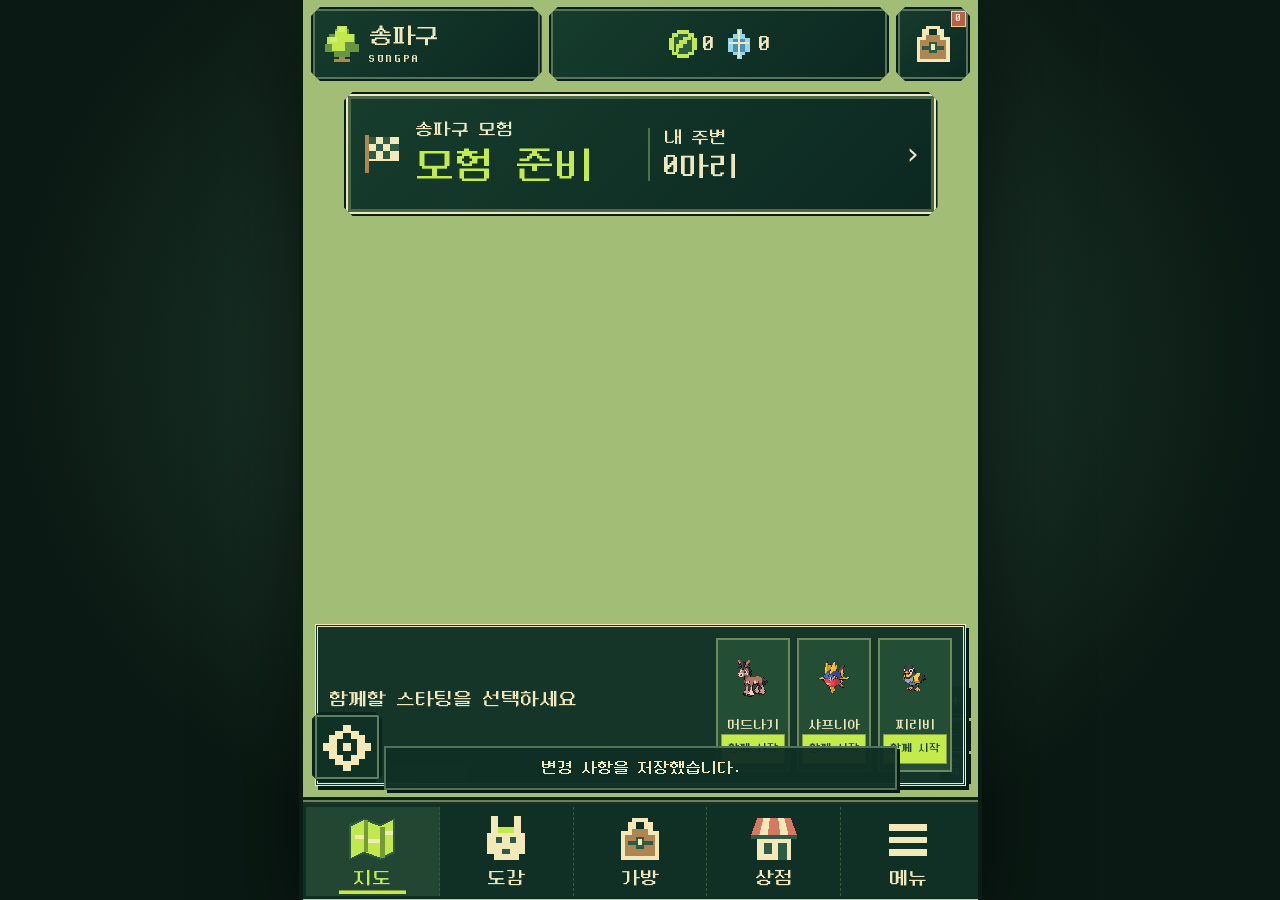
==== commit 6df5e41a: "Publish Poketour daaf8bd" ====
--- a/index.html
+++ b/index.html
@@ -7,7 +7,7 @@
   <link rel="icon" href="data:image/svg+xml,%3Csvg xmlns='http://www.w3.org/2000/svg' viewBox='0 0 32 32'%3E%3Cpath fill='%23192e28' d='M0 0h32v32H0z'/%3E%3Cpath fill='%23caee7d' d='M8 6h16v16h-4v4h-8v-4H8z'/%3E%3Cpath fill='%23192e28' d='M13 11h6v6h-6z'/%3E%3C/svg%3E">
   <link rel="stylesheet" href="./maplibre-gl.css"><link rel="stylesheet" href="./style.css?v=4"><link rel="stylesheet" href="./mobile.css?v=6">
   <script defer src="./runtime-config.js"></script><script defer src="./platform/browser.js"></script>
-  <link rel="stylesheet" href="./ui-theme.css?v=3"><script defer src="./maplibre-gl.js"></script><script defer src="./game-config.js?v=3"></script><script defer src="./game-core.js?v=3"></script><script defer src="./app.js?v=5"></script><script defer src="./engine.js?v=5"></script><script defer src="./save-controls.js"></script><script defer src="./game-ui.js?v=9"></script>
+  <link rel="stylesheet" href="./ui-theme.css?v=4"><script defer src="./maplibre-gl.js"></script><script defer src="./game-config.js?v=3"></script><script defer src="./game-core.js?v=3"></script><script defer src="./app.js?v=5"></script><script defer src="./engine.js?v=5"></script><script defer src="./save-controls.js"></script><script defer src="./game-ui.js?v=9"></script>
 </head>
 <body>
   <div class="game-window">
--- a/ui-theme.css
+++ b/ui-theme.css
@@ -16,7 +16,7 @@
 .map-tools{left:9px;bottom:calc(var(--nav-h) + 18px);top:auto;gap:9px}.map-tools button{width:clamp(43px,11cqw,70px);height:clamp(43px,11cqw,70px);border:3px solid #0b251c;border-radius:0;background:#103126;box-shadow:inset 0 0 0 2px #5d8062,2px 3px #0c2118;clip-path:polygon(0 7px,7px 0,calc(100% - 7px) 0,100% 7px,100% calc(100% - 7px),calc(100% - 7px) 100%,7px 100%,0 calc(100% - 7px));display:grid;place-items:center;padding:8px}.map-tools .pixel-icon{width:100%;height:100%}.map-controls{right:9px;top:auto;bottom:calc(var(--nav-h) + 18px)}.map-controls button{width:30px;height:30px;min-height:30px;background:var(--forest);border:2px solid var(--rim);color:var(--cream);box-shadow:2px 2px #071b13;font-family:NeoDGM;font-size:18px}
 .field-wild{background:transparent!important;border:0!important;box-shadow:none!important;width:54px;height:54px}.field-wild img{width:52px;height:52px}.red-marker{filter:drop-shadow(0 3px 0 #13372488)}.pin-label{border:2px solid #6d8a67;background:#133c2ddd;color:var(--cream);box-shadow:2px 2px #153521aa;font-family:NeoDGM;font-size:11px;padding:3px 6px}.map-pin{background:var(--forest)!important;color:var(--cream)!important;border:2px solid #92ab73!important;border-radius:3px!important;box-shadow:1px 2px #163d2d!important}
 .maplibregl-ctrl-bottom-left{bottom:calc(var(--nav-h) + 2px);left:calc(52px + 3cqw)}.maplibregl-ctrl-scale{color:#153c2c;border-color:#153c2c;font-family:NeoDGM;font-size:9px;background:#e8eccd8f}.maplibregl-ctrl-bottom-right{bottom:var(--nav-h)}.maplibregl-ctrl-attrib{font-size:8px!important;background:#e9edcd99!important}.maplibregl-popup-content{background:#173c2e;color:var(--cream);border:3px double #e4dda9;border-radius:0;padding:14px;box-shadow:4px 5px #071c17;font-family:NeoDGM}.maplibregl-popup-anchor-bottom .maplibregl-popup-tip{border-top-color:#e4dda9}.maplibregl-popup-close-button{color:var(--cream);font-size:20px}.wild-popup p{font-size:12px;line-height:1.5}.wild-popup button{background:var(--lime);color:var(--ink);border:2px solid #5d813e;padding:9px;font-family:NeoDGM;min-height:38px;width:100%}
-.game-tabs{height:var(--nav-h);left:0;right:0;bottom:0;padding:3px 3px calc(3px + env(safe-area-inset-bottom));display:grid;grid-template-columns:repeat(5,minmax(0,1fr));gap:0;background:#102f25;border-top:4px ridge #64835e;box-shadow:0 -3px #0b241a;z-index:18}.game-tabs button{position:relative;border:0;border-right:1px dashed #3a5a42;color:var(--cream);background:transparent;font-size:clamp(11px,3cqw,19px);font-weight:400;gap:5px;padding:5px 0 6px}.game-tabs button:last-child{border-right:0}.game-tabs .pixel-icon{width:clamp(27px,8cqw,50px);height:clamp(27px,8cqw,50px)}.game-tabs button[aria-pressed=true]{color:var(--lime);background:#234633;border:0;border-right:1px dashed #3a5a42}.game-tabs button[aria-pressed=true]:after{content:'';position:absolute;bottom:2px;left:25%;right:25%;height:3px;background:var(--lime);box-shadow:0 -1px #86a236}
+.game-tabs{position:absolute;top:auto;height:var(--nav-h);left:0;right:0;bottom:0;padding:3px 3px calc(3px + env(safe-area-inset-bottom));display:grid;grid-template-columns:repeat(5,minmax(0,1fr));gap:0;background:#102f25;border-top:4px ridge #64835e;box-shadow:0 -3px #0b241a;z-index:18}.game-tabs button{position:relative;border:0;border-right:1px dashed #3a5a42;color:var(--cream);background:transparent;font-size:clamp(11px,3cqw,19px);font-weight:400;gap:5px;padding:5px 0 6px}.game-tabs button:last-child{border-right:0}.game-tabs .pixel-icon{width:clamp(27px,8cqw,50px);height:clamp(27px,8cqw,50px)}.game-tabs button[aria-pressed=true]{color:var(--lime);background:#234633;border:0;border-right:1px dashed #3a5a42}.game-tabs button[aria-pressed=true]:after{content:'';position:absolute;bottom:2px;left:25%;right:25%;height:3px;background:var(--lime);box-shadow:0 -1px #86a236}
 #panel-team,#panel-battle,#panel-log,#panel-dex,#panel-settings,#panel-bag,#panel-shop{position:absolute;z-index:3;top:calc(var(--head-h) + 22px);left:9px;right:9px;bottom:calc(var(--nav-h) + 9px);max-height:none;overflow:auto;overscroll-behavior:contain;padding:14px;color:var(--cream);border:3px double #789269;background:linear-gradient(135deg,#1d4232,#102c23);box-shadow:inset 0 0 0 2px #092219,3px 3px #071e15;scrollbar-width:thin;scrollbar-color:#7d9c65 #173727}
 #panel-team h3,#panel-battle h3,#panel-log h3,#panel-dex h3,#panel-settings h3,#panel-bag h3,#panel-shop h3{font-weight:400;font-size:clamp(17px,4cqw,25px);margin:0 0 13px;color:var(--cream)}.panel-heading{display:flex;justify-content:space-between;align-items:center;gap:8px}.panel-heading button{flex:none}.panel-subtitle,#dex-count{font-size:12px;color:var(--muted);line-height:1.5;margin:4px 0 12px}
 .explorer button:not(.game-tabs button):not(.journey-hud):not(.quick-bag):not(.field-wild),.explorer input,.explorer select{font-family:NeoDGM}.menu-grid button,.menu-section button,.pokemon-card button,.battle-controls button,#panel-battle>button,.panel-heading button,.bag-card button,.shop-item button,.place button,#detail button:not(.close),#activity-panel button,#panel-log>button{background:#244c36;color:var(--cream);border:2px solid #718d59;box-shadow:inset 0 0 0 1px #1a3d2c,2px 2px #091e17;min-height:35px;font-size:12px;padding:7px 9px;font-weight:400}.explorer a{color:var(--lime)}.explorer input,.explorer select{background:#0e2b22;color:var(--cream);border:2px solid #688357;font-size:13px;min-height:35px;padding:8px}
